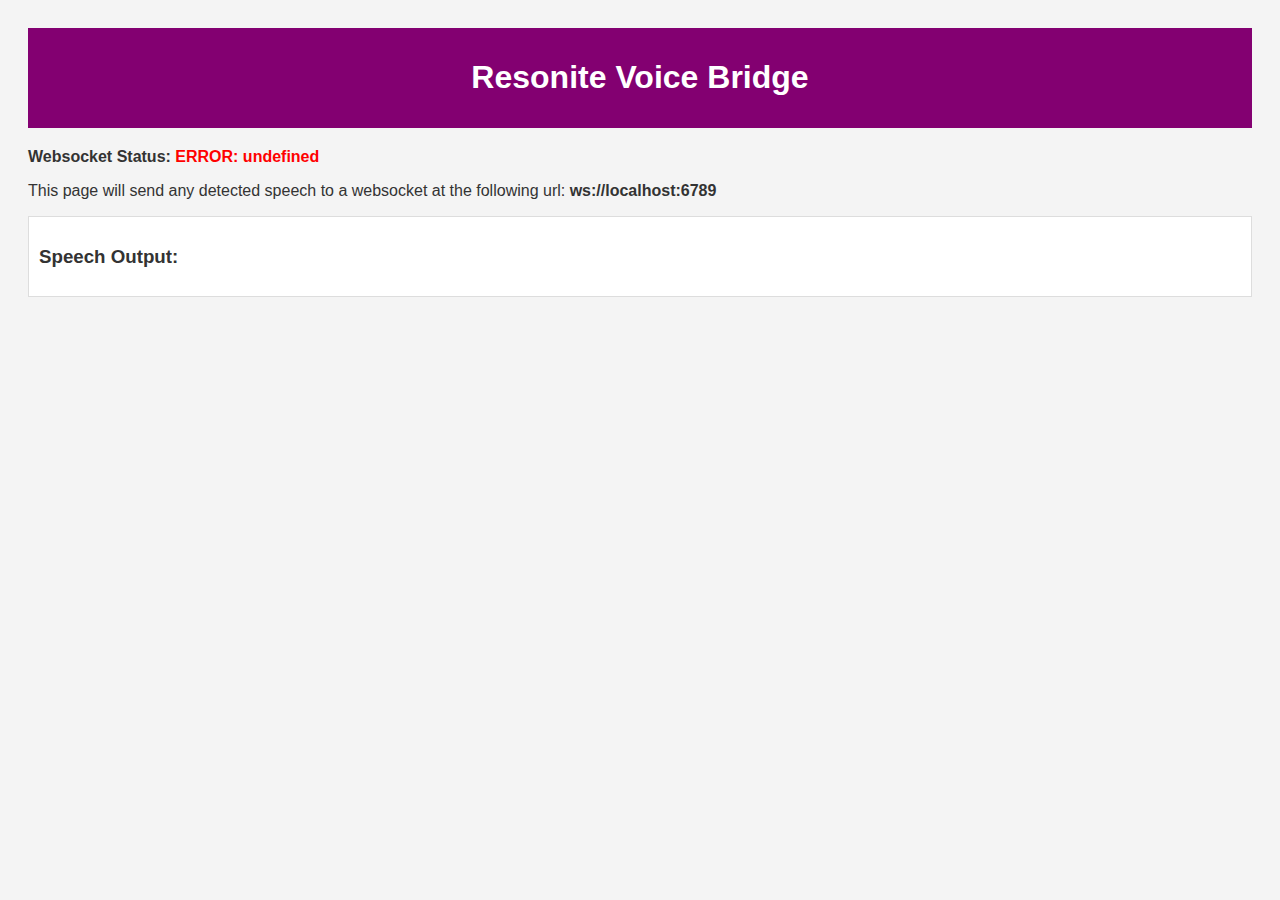
==== templates/index.html @ 4ca00a31 "Initial commit" ====
<!DOCTYPE html>
<html lang="en">
<head>
    <meta charset="UTF-8">
    <meta name="viewport" content="width=device-width, initial-scale=1.0">
    <title>Resonite Voice Bridge</title>
    <style>
        body {
            font-family: Arial, sans-serif;
            background-color: #f4f4f4;
            padding: 20px;
            color: #333;
        }
        header {
            background-color: #830071;
            color: white;
            padding: 10px 0;
            text-align: center;
            margin-bottom: 20px;
        }
        .status {
            font-weight: bold;
        }
        .output {
            background-color: white;
            border: 1px solid #ddd;
            padding: 10px;
            margin-bottom: 20px;
        }
    </style>
</head>
<body>
    <header>
        <h1>Resonite Voice Bridge</h1>
    </header>
    <p class="status">Websocket Status: <span id="websocketStatus">Disconnected</span></p>
    <p>This page will send any detected speech to a websocket at the following url: <strong>ws://localhost:6789</strong></p>
    <div class="output">
        <h3>Speech Output:</h3>
        <p id="sttOutput"></p>
    </div>
    <script type="text/javascript" src="/static/index.js"></script>
</body>
</html>
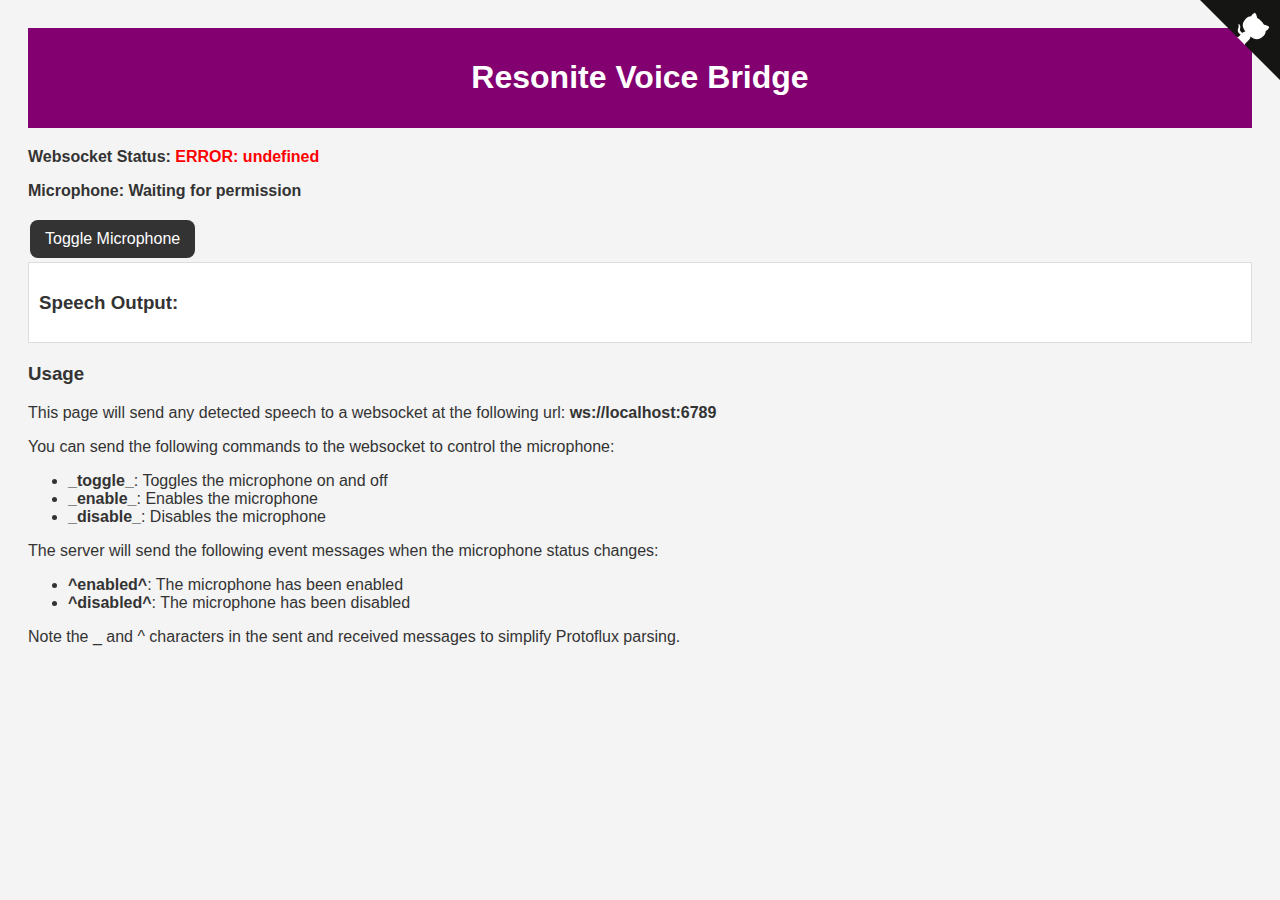
==== commit c2adf68c: "Add github link" ====
--- a/templates/index.html
+++ b/templates/index.html
@@ -1,5 +1,6 @@
 <!DOCTYPE html>
 <html lang="en">
+
 <head>
     <meta charset="UTF-8">
     <meta name="viewport" content="width=device-width, initial-scale=1.0">
@@ -11,6 +12,7 @@
             padding: 20px;
             color: #333;
         }
+
         header {
             background-color: #830071;
             color: white;
@@ -18,27 +20,66 @@
             text-align: center;
             margin-bottom: 20px;
         }
+
         .status {
             font-weight: bold;
         }
+
         .output {
             background-color: white;
             border: 1px solid #ddd;
             padding: 10px;
             margin-bottom: 20px;
         }
+
+        #toggleMicBtn {
+            background-color: #333333;
+            border: none;
+            color: white;
+            padding: 10px 15px;
+            text-align: center;
+            text-decoration: none;
+            display: inline-block;
+            font-size: 16px;
+            margin: 4px 2px;
+            cursor: pointer;
+            border-radius: 8px;
+        }
+
+        #toggleMicBtn:focus {
+            outline: none;
+        }
     </style>
 </head>
+
 <body>
     <header>
         <h1>Resonite Voice Bridge</h1>
     </header>
     <p class="status">Websocket Status: <span id="websocketStatus">Disconnected</span></p>
-    <p>This page will send any detected speech to a websocket at the following url: <strong>ws://localhost:6789</strong></p>
+    <p class="status">Microphone: <span id="micStatus">Waiting for permission</span></p>
+    <p class="status" id="error"></p>
+    <button id="toggleMicBtn">Toggle Microphone</button>
     <div class="output">
         <h3>Speech Output:</h3>
         <p id="sttOutput"></p>
     </div>
+    <h3>Usage</h3>
+    <p>This page will send any detected speech to a websocket at the following url: <strong>ws://localhost:6789</strong></p>
+    <p>You can send the following commands to the websocket to control the microphone:</p>
+    <ul>
+        <li><strong>_toggle_</strong>: Toggles the microphone on and off</li>
+        <li><strong>_enable_</strong>: Enables the microphone</li>
+        <li><strong>_disable_</strong>: Disables the microphone</li>
+    </ul>
+    <p>The server will send the following event messages when the microphone status changes:
+    <ul>
+        <li><strong>^enabled^</strong>: The microphone has been enabled</li>
+        <li><strong>^disabled^</strong>: The microphone has been disabled</li>
+    </ul>
+    <p>Note the _ and ^ characters in the sent and received messages to simplify Protoflux parsing.</p>
     <script type="text/javascript" src="/static/index.js"></script>
+    <a href="https://github.com/theneolanders/resonite-voice-bridge/" class="github-corner" aria-label="View source on GitHub"><svg width="80" height="80" viewBox="0 0 250 250" style="fill:#151513; color:#fff; position: absolute; top: 0; border: 0; right: 0;" aria-hidden="true"><path d="M0,0 L115,115 L130,115 L142,142 L250,250 L250,0 Z"></path><path d="M128.3,109.0 C113.8,99.7 119.0,89.6 119.0,89.6 C122.0,82.7 120.5,78.6 120.5,78.6 C119.2,72.0 123.4,76.3 123.4,76.3 C127.3,80.9 125.5,87.3 125.5,87.3 C122.9,97.6 130.6,101.9 134.4,103.2" fill="currentColor" style="transform-origin: 130px 106px;" class="octo-arm"></path><path d="M115.0,115.0 C114.9,115.1 118.7,116.5 119.8,115.4 L133.7,101.6 C136.9,99.2 139.9,98.4 142.2,98.6 C133.8,88.0 127.5,74.4 143.8,58.0 C148.5,53.4 154.0,51.2 159.7,51.0 C160.3,49.4 163.2,43.6 171.4,40.1 C171.4,40.1 176.1,42.5 178.8,56.2 C183.1,58.6 187.2,61.8 190.9,65.4 C194.5,69.0 197.7,73.2 200.1,77.6 C213.8,80.2 216.3,84.9 216.3,84.9 C212.7,93.1 206.9,96.0 205.4,96.6 C205.1,102.4 203.0,107.8 198.3,112.5 C181.9,128.9 168.3,122.5 157.7,114.1 C157.9,116.9 156.7,120.9 152.7,124.9 L141.0,136.5 C139.8,137.7 141.6,141.9 141.8,141.8 Z" fill="currentColor" class="octo-body"></path></svg></a><style>.github-corner:hover .octo-arm{animation:octocat-wave 560ms ease-in-out}@keyframes octocat-wave{0%,100%{transform:rotate(0)}20%,60%{transform:rotate(-25deg)}40%,80%{transform:rotate(10deg)}}@media (max-width:500px){.github-corner:hover .octo-arm{animation:none}.github-corner .octo-arm{animation:octocat-wave 560ms ease-in-out}}</style>
 </body>
-</html>
+
+</html>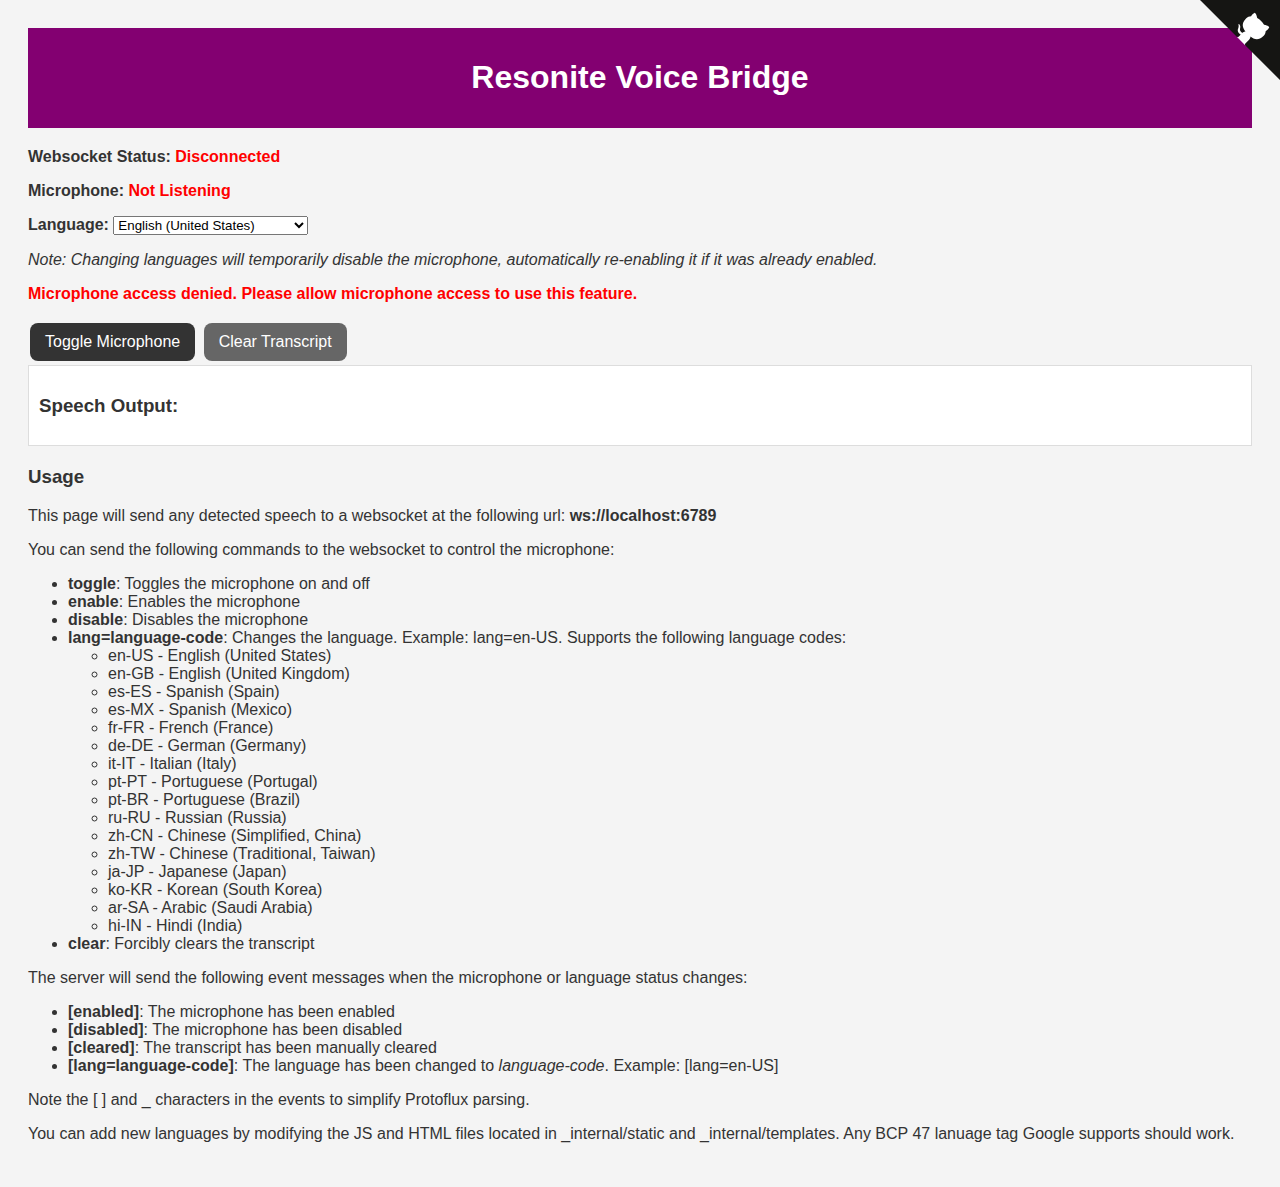
==== commit 2c03d0e5: "Refactoring, add clear button, command, and event" ====
--- a/templates/index.html
+++ b/templates/index.html
@@ -32,8 +32,7 @@
             margin-bottom: 20px;
         }
 
-        #toggleMicBtn {
-            background-color: #333333;
+        .btn {
             border: none;
             color: white;
             padding: 10px 15px;
@@ -46,8 +45,20 @@
             border-radius: 8px;
         }
 
-        #toggleMicBtn:focus {
+        .btn:hover {
+            opacity: 0.8;
+        }
+
+        .btn:focus {
             outline: none;
+        }
+
+        #toggleMicBtn {
+            background-color: #333333;
+        }
+
+        #clearBtn {
+            background-color: #666666;
         }
     </style>
 </head>
@@ -58,28 +69,118 @@
     </header>
     <p class="status">Websocket Status: <span id="websocketStatus">Disconnected</span></p>
     <p class="status">Microphone: <span id="micStatus">Waiting for permission</span></p>
+    <p class="status">Language:
+        <select id="languageSelect">
+            <option value="en-US">English (United States)</option>
+            <option value="en-GB">English (United Kingdom)</option>
+            <option value="es-ES">Spanish (Spain)</option>
+            <option value="es-MX">Spanish (Mexico)</option>
+            <option value="fr-FR">French (France)</option>
+            <option value="de-DE">German (Germany)</option>
+            <option value="it-IT">Italian (Italy)</option>
+            <option value="pt-PT">Portuguese (Portugal)</option>
+            <option value="pt-BR">Portuguese (Brazil)</option>
+            <option value="ru-RU">Russian (Russia)</option>
+            <option value="zh-CN">Chinese (Simplified, China)</option>
+            <option value="zh-TW">Chinese (Traditional, Taiwan)</option>
+            <option value="ja-JP">Japanese (Japan)</option>
+            <option value="ko-KR">Korean (South Korea)</option>
+            <option value="ar-SA">Arabic (Saudi Arabia)</option>
+            <option value="hi-IN">Hindi (India)</option>
+        </select>
+    </p>
+    <p style="font-style: italic;">Note: Changing languages will temporarily disable the microphone, automatically re-enabling it if it was already enabled.</p>
     <p class="status" id="error"></p>
-    <button id="toggleMicBtn">Toggle Microphone</button>
+    <button id="toggleMicBtn" class="btn">Toggle Microphone</button>
+    <button id="clearBtn" class="btn">Clear Transcript</button>
     <div class="output">
         <h3>Speech Output:</h3>
         <p id="sttOutput"></p>
     </div>
     <h3>Usage</h3>
-    <p>This page will send any detected speech to a websocket at the following url: <strong>ws://localhost:6789</strong></p>
+    <p>This page will send any detected speech to a websocket at the following url: <strong>ws://localhost:6789</strong>
+    </p>
     <p>You can send the following commands to the websocket to control the microphone:</p>
     <ul>
-        <li><strong>_toggle_</strong>: Toggles the microphone on and off</li>
-        <li><strong>_enable_</strong>: Enables the microphone</li>
-        <li><strong>_disable_</strong>: Disables the microphone</li>
+        <li><strong>toggle</strong>: Toggles the microphone on and off</li>
+        <li><strong>enable</strong>: Enables the microphone</li>
+        <li><strong>disable</strong>: Disables the microphone</li>
+        <li><strong>lang=language-code</strong>: Changes the language. Example: lang=en-US. Supports the following language
+        codes:</li>
+        <ul>
+            <li>en-US - English (United States)</li>
+            <li>en-GB - English (United Kingdom)</li>
+            <li>es-ES - Spanish (Spain)</li>
+            <li>es-MX - Spanish (Mexico)</li>
+            <li>fr-FR - French (France)</li>
+            <li>de-DE - German (Germany)</li>
+            <li>it-IT - Italian (Italy)</li>
+            <li>pt-PT - Portuguese (Portugal)</li>
+            <li>pt-BR - Portuguese (Brazil)</li>
+            <li>ru-RU - Russian (Russia)</li>
+            <li>zh-CN - Chinese (Simplified, China)</li>
+            <li>zh-TW - Chinese (Traditional, Taiwan)</li>
+            <li>ja-JP - Japanese (Japan)</li>
+            <li>ko-KR - Korean (South Korea)</li>
+            <li>ar-SA - Arabic (Saudi Arabia)</li>
+            <li>hi-IN - Hindi (India)</li>
+        </ul>
+        <li><strong>clear</strong>: Forcibly clears the transcript</li>
     </ul>
-    <p>The server will send the following event messages when the microphone status changes:
+    <p>The server will send the following event messages when the microphone or language status changes:
     <ul>
-        <li><strong>^enabled^</strong>: The microphone has been enabled</li>
-        <li><strong>^disabled^</strong>: The microphone has been disabled</li>
+        <li><strong>[enabled]</strong>: The microphone has been enabled</li>
+        <li><strong>[disabled]</strong>: The microphone has been disabled</li>
+        <li><strong>[cleared]</strong>: The transcript has been manually cleared</li>
+        <li><strong>[lang=language-code]</strong>: The language has been changed to <em>language-code</em>. Example: [lang=en-US]</li>
     </ul>
-    <p>Note the _ and ^ characters in the sent and received messages to simplify Protoflux parsing.</p>
+    <p>Note the [ ] and _ characters in the events to simplify Protoflux parsing.</p>
+    <p>You can add new languages by modifying the JS and HTML files located in _internal/static and _internal/templates. Any BCP 47 lanuage tag Google supports should work.</p>
     <script type="text/javascript" src="/static/index.js"></script>
-    <a href="https://github.com/theneolanders/resonite-voice-bridge/" class="github-corner" aria-label="View source on GitHub"><svg width="80" height="80" viewBox="0 0 250 250" style="fill:#151513; color:#fff; position: absolute; top: 0; border: 0; right: 0;" aria-hidden="true"><path d="M0,0 L115,115 L130,115 L142,142 L250,250 L250,0 Z"></path><path d="M128.3,109.0 C113.8,99.7 119.0,89.6 119.0,89.6 C122.0,82.7 120.5,78.6 120.5,78.6 C119.2,72.0 123.4,76.3 123.4,76.3 C127.3,80.9 125.5,87.3 125.5,87.3 C122.9,97.6 130.6,101.9 134.4,103.2" fill="currentColor" style="transform-origin: 130px 106px;" class="octo-arm"></path><path d="M115.0,115.0 C114.9,115.1 118.7,116.5 119.8,115.4 L133.7,101.6 C136.9,99.2 139.9,98.4 142.2,98.6 C133.8,88.0 127.5,74.4 143.8,58.0 C148.5,53.4 154.0,51.2 159.7,51.0 C160.3,49.4 163.2,43.6 171.4,40.1 C171.4,40.1 176.1,42.5 178.8,56.2 C183.1,58.6 187.2,61.8 190.9,65.4 C194.5,69.0 197.7,73.2 200.1,77.6 C213.8,80.2 216.3,84.9 216.3,84.9 C212.7,93.1 206.9,96.0 205.4,96.6 C205.1,102.4 203.0,107.8 198.3,112.5 C181.9,128.9 168.3,122.5 157.7,114.1 C157.9,116.9 156.7,120.9 152.7,124.9 L141.0,136.5 C139.8,137.7 141.6,141.9 141.8,141.8 Z" fill="currentColor" class="octo-body"></path></svg></a><style>.github-corner:hover .octo-arm{animation:octocat-wave 560ms ease-in-out}@keyframes octocat-wave{0%,100%{transform:rotate(0)}20%,60%{transform:rotate(-25deg)}40%,80%{transform:rotate(10deg)}}@media (max-width:500px){.github-corner:hover .octo-arm{animation:none}.github-corner .octo-arm{animation:octocat-wave 560ms ease-in-out}}</style>
+    <a href="https://github.com/theneolanders/resonite-voice-bridge/" class="github-corner"
+        aria-label="View source on GitHub"><svg width="80" height="80" viewBox="0 0 250 250"
+            style="fill:#151513; color:#fff; position: absolute; top: 0; border: 0; right: 0;" aria-hidden="true">
+            <path d="M0,0 L115,115 L130,115 L142,142 L250,250 L250,0 Z"></path>
+            <path
+                d="M128.3,109.0 C113.8,99.7 119.0,89.6 119.0,89.6 C122.0,82.7 120.5,78.6 120.5,78.6 C119.2,72.0 123.4,76.3 123.4,76.3 C127.3,80.9 125.5,87.3 125.5,87.3 C122.9,97.6 130.6,101.9 134.4,103.2"
+                fill="currentColor" style="transform-origin: 130px 106px;" class="octo-arm"></path>
+            <path
+                d="M115.0,115.0 C114.9,115.1 118.7,116.5 119.8,115.4 L133.7,101.6 C136.9,99.2 139.9,98.4 142.2,98.6 C133.8,88.0 127.5,74.4 143.8,58.0 C148.5,53.4 154.0,51.2 159.7,51.0 C160.3,49.4 163.2,43.6 171.4,40.1 C171.4,40.1 176.1,42.5 178.8,56.2 C183.1,58.6 187.2,61.8 190.9,65.4 C194.5,69.0 197.7,73.2 200.1,77.6 C213.8,80.2 216.3,84.9 216.3,84.9 C212.7,93.1 206.9,96.0 205.4,96.6 C205.1,102.4 203.0,107.8 198.3,112.5 C181.9,128.9 168.3,122.5 157.7,114.1 C157.9,116.9 156.7,120.9 152.7,124.9 L141.0,136.5 C139.8,137.7 141.6,141.9 141.8,141.8 Z"
+                fill="currentColor" class="octo-body"></path>
+        </svg></a>
+    <style>
+        .github-corner:hover .octo-arm {
+            animation: octocat-wave 560ms ease-in-out
+        }
+
+        @keyframes octocat-wave {
+
+            0%,
+            100% {
+                transform: rotate(0)
+            }
+
+            20%,
+            60% {
+                transform: rotate(-25deg)
+            }
+
+            40%,
+            80% {
+                transform: rotate(10deg)
+            }
+        }
+
+        @media (max-width:500px) {
+            .github-corner:hover .octo-arm {
+                animation: none
+            }
+
+            .github-corner .octo-arm {
+                animation: octocat-wave 560ms ease-in-out
+            }
+        }
+    </style>
 </body>
 
 </html>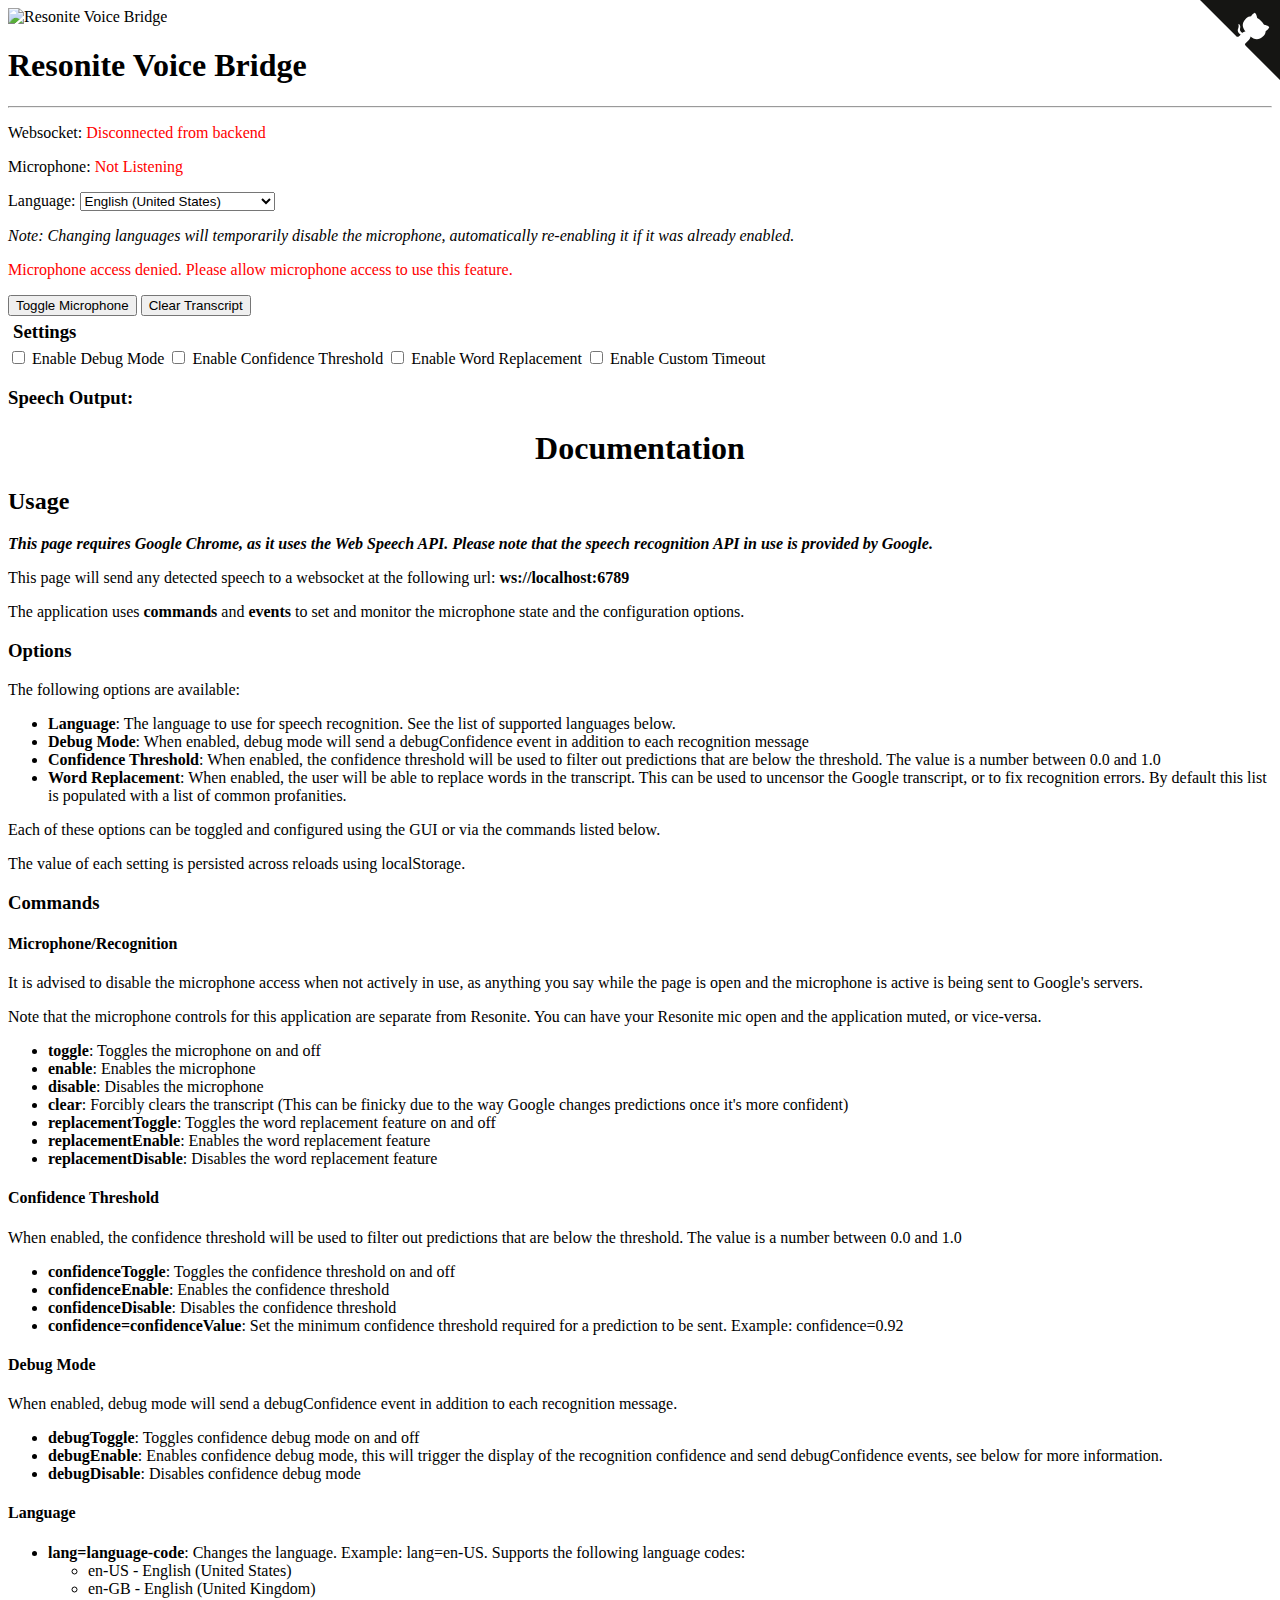
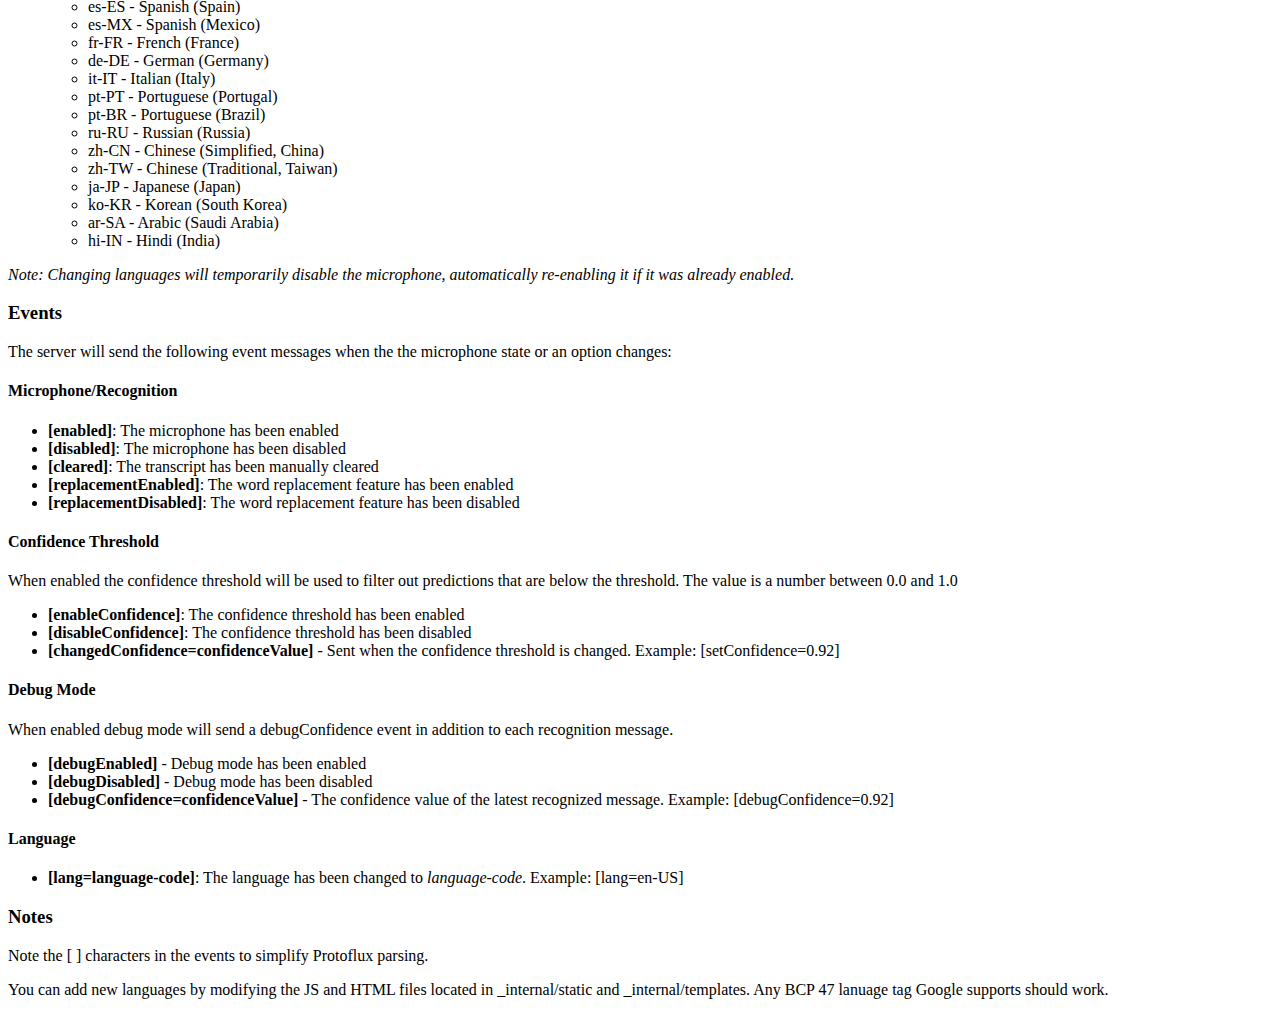
==== commit c109cef8: "Trying to work through custom timeout" ====
--- a/templates/index.html
+++ b/templates/index.html
@@ -5,69 +5,17 @@
     <meta charset="UTF-8">
     <meta name="viewport" content="width=device-width, initial-scale=1.0">
     <title>Resonite Voice Bridge</title>
-    <style>
-        body {
-            font-family: Arial, sans-serif;
-            background-color: #f4f4f4;
-            padding: 20px;
-            color: #333;
-        }
-
-        header {
-            background-color: #830071;
-            color: white;
-            padding: 10px 0;
-            text-align: center;
-            margin-bottom: 20px;
-        }
-
-        .status {
-            font-weight: bold;
-        }
-
-        .output {
-            background-color: white;
-            border: 1px solid #ddd;
-            padding: 10px;
-            margin-bottom: 20px;
-        }
-
-        .btn {
-            border: none;
-            color: white;
-            padding: 10px 15px;
-            text-align: center;
-            text-decoration: none;
-            display: inline-block;
-            font-size: 16px;
-            margin: 4px 2px;
-            cursor: pointer;
-            border-radius: 8px;
-        }
-
-        .btn:hover {
-            opacity: 0.8;
-        }
-
-        .btn:focus {
-            outline: none;
-        }
-
-        #toggleMicBtn {
-            background-color: #333333;
-        }
-
-        #clearBtn {
-            background-color: #666666;
-        }
-    </style>
+    <link rel="stylesheet" href="static/style.css">
+    <link rel="shortcut icon" href="static/favicon.ico" />
 </head>
 
 <body>
     <header>
+        <img src="static/logo.png" alt="Resonite Voice Bridge">
         <h1>Resonite Voice Bridge</h1>
+        <hr />
     </header>
-    <p class="status">Websocket Status: <span id="websocketStatus">Disconnected</span></p>
+    <p class="status">Websocket: <span id="websocketStatus">Disconnected</span></p>
     <p class="status">Microphone: <span id="micStatus">Waiting for permission</span></p>
     <p class="status">Language:
         <select id="languageSelect">
@@ -89,24 +37,134 @@
             <option value="hi-IN">Hindi (India)</option>
         </select>
     </p>
-    <p style="font-style: italic;">Note: Changing languages will temporarily disable the microphone, automatically re-enabling it if it was already enabled.</p>
+    <p style="font-style: italic;">Note: Changing languages will temporarily disable the microphone, automatically
+        re-enabling it if it was already enabled.</p>
     <p class="status" id="error"></p>
     <button id="toggleMicBtn" class="btn">Toggle Microphone</button>
     <button id="clearBtn" class="btn">Clear Transcript</button>
-    <div class="output">
-        <h3>Speech Output:</h3>
+    <div id="settingsWrapper" class="background">
+        <h3 style="text-decoration: none; margin: 5px;">Settings</h3>
+        <label for="debugModeCheckbox" class="checkbox-label">
+            <input type="checkbox" id="debugModeCheckbox" class="checkbox-input">
+            Enable Debug Mode
+        </label>
+
+        <label for="confidenceThresholdCheckbox" class="checkbox-label">
+            <input type="checkbox" id="confidenceThresholdCheckbox" class="checkbox-input">
+            Enable Confidence Threshold
+        </label>
+
+        <label for="wordReplacementCheckbox" class="checkbox-label">
+            <input type="checkbox" id="wordReplacementCheckbox" class="checkbox-input">
+            Enable Word Replacement
+        </label>
+
+        <label for="speechTimeoutCheckbox" class="checkbox-label">
+            <input type="checkbox" id="speechTimeoutCheckbox" class="checkbox-input">
+            Enable Custom Timeout
+        </label>
+    </div>
+
+    <div class="background">
+        <h3 style="text-decoration: none;">Speech Output:</h3>
         <p id="sttOutput"></p>
     </div>
-    <h3>Usage</h3>
+
+    <div id="speechTimeoutInputWrapper" style="display: none;" class="background">
+        <h3 style="text-decoration: none;">Speech Timeout</h3>
+        <label for="speechTimeoutInput">
+            Timeout (milliseconds):
+            <input type="number" id="speechTimeoutInput" min="0" placeholder="0">
+        </label>
+    </div>
+
+    <div id="confidenceThresholdWrapper" class="background" style="display: none;">
+        <h3 style="text-decoration: none;">Confidence Threshold</h3>
+        <div id="confidenceThresholdInputWrapper">
+            <label for="confidenceThresholdInput" id="confidenceThresholdInputLabel">
+                Confidence Threshold Value (0.0-1.0):
+                <input type="number" id="confidenceThresholdInput" style="margin-left: 5px;" min="0" max="1" step="0.01"
+                    placeholder="0.00" value="0.0">
+            </label>
+        </div>
+        <p id="confidenceValue" class="background" style="display: none;">Confidence: <span id="confidenceScore"></span>
+        </p>
+    </div>
+    <div id="wordReplacementContainer" class="background">
+        <h3 style="text-decoration: none;">Word Replacement</h3>
+        <div id="wordPairList"></div>
+        <div id="addWordPairForm">
+            <input type="text" id="originalWord" placeholder="Original Word">
+            <input type="text" id="replacementWord" placeholder="Replacement Word">
+            <button id="addWordPairBtn" class="btn">Add Word Pair</button>
+        </div>
+    </div>
+    <h1 style="text-align: center;">Documentation</h1>
+    <h2>Usage</h2>
+    <p><strong><i>This page requires Google Chrome, as it uses the Web Speech API. Please note that the speech
+                recognition API
+                in use is provided by Google.</i></strong></p>
     <p>This page will send any detected speech to a websocket at the following url: <strong>ws://localhost:6789</strong>
     </p>
-    <p>You can send the following commands to the websocket to control the microphone:</p>
+    <p>The application uses <strong>commands</strong> and <strong>events</strong> to set and monitor the microphone
+        state and the configuration options.</p>
+
+    <h3>Options</h3>
+    <p>The following options are available:</p>
+    <ul>
+        <li><strong>Language</strong>: The language to use for speech recognition. See the list of supported languages
+            below.</li>
+        <li><strong>Debug Mode</strong>: When enabled, debug mode will send a debugConfidence event in addition to each
+            recognition message</li>
+        <li><strong>Confidence Threshold</strong>: When enabled, the confidence threshold will be used to filter out
+            predictions that are below the threshold. The value is a number between 0.0 and 1.0</li>
+        <li><strong>Word Replacement</strong>: When enabled, the user will be able to replace words in the transcript.
+            This can be used to uncensor the Google transcript, or to fix recognition errors. By default this list is
+            populated with a list of common profanities.</li>
+    </ul>
+    <p>Each of these options can be toggled and configured using the GUI or via the commands listed below.</p>
+    <p>The value of each setting is persisted across reloads using localStorage.</p>
+
+    <h3>Commands</h3>
+    <h4>Microphone/Recognition</h4>
+    <p>It is advised to disable the microphone access when not actively in use, as anything you say while the page is
+        open and the microphone is active is being sent to Google's servers.</p>
+    <p>Note that the microphone controls for this application are separate from Resonite. You can have your Resonite mic
+        open and the application muted, or vice-versa.</p>
     <ul>
         <li><strong>toggle</strong>: Toggles the microphone on and off</li>
         <li><strong>enable</strong>: Enables the microphone</li>
         <li><strong>disable</strong>: Disables the microphone</li>
-        <li><strong>lang=language-code</strong>: Changes the language. Example: lang=en-US. Supports the following language
-        codes:</li>
+        <li><strong>clear</strong>: Forcibly clears the transcript (This can be finicky due to the way Google changes
+            predictions once it's more confident)</li>
+        <li><strong>replacementToggle</strong>: Toggles the word replacement feature on and off</li>
+        <li><strong>replacementEnable</strong>: Enables the word replacement feature</li>
+        <li><strong>replacementDisable</strong>: Disables the word replacement feature</li>
+    </ul>
+    <h4>Confidence Threshold</h4>
+    <p>When enabled, the confidence threshold will be used to filter out predictions that are below the threshold. The
+        value is a number between 0.0 and 1.0</p>
+    <ul>
+        <li><strong>confidenceToggle</strong>: Toggles the confidence threshold on and off</li>
+        <li><strong>confidenceEnable</strong>: Enables the confidence threshold</li>
+        <li><strong>confidenceDisable</strong>: Disables the confidence threshold</li>
+        <li><strong>confidence=confidenceValue</strong>: Set the minimum confidence threshold required for a prediction
+            to be sent. Example: confidence=0.92</li>
+    </ul>
+    <h4>Debug Mode</h4>
+    <p>When enabled, debug mode will send a debugConfidence event in addition to each recognition message.</p>
+    <ul>
+        <li><strong>debugToggle</strong>: Toggles confidence debug mode on and off</li>
+        <li><strong>debugEnable</strong>: Enables confidence debug mode, this will trigger the display of the
+            recognition
+            confidence and send debugConfidence events, see below for more information.</li>
+        <li><strong>debugDisable</strong>: Disables confidence debug mode</li>
+    </ul>
+    <h4>Language</h4>
+    <ul>
+        <li><strong>lang=language-code</strong>: Changes the language. Example: lang=en-US. Supports the following
+            language
+            codes:</li>
         <ul>
             <li>en-US - English (United States)</li>
             <li>en-GB - English (United Kingdom)</li>
@@ -125,17 +183,48 @@
             <li>ar-SA - Arabic (Saudi Arabia)</li>
             <li>hi-IN - Hindi (India)</li>
         </ul>
-        <li><strong>clear</strong>: Forcibly clears the transcript</li>
-    </ul>
-    <p>The server will send the following event messages when the microphone or language status changes:
+    </ul>
+    <p><i>Note: Changing languages will temporarily disable the microphone, automatically re-enabling it if it was
+            already enabled.</i></p>
+    <h3>Events</h3>
+    <p>The server will send the following event messages when the the microphone state or an option changes:
+    <h4>Microphone/Recognition</h4>
     <ul>
         <li><strong>[enabled]</strong>: The microphone has been enabled</li>
         <li><strong>[disabled]</strong>: The microphone has been disabled</li>
         <li><strong>[cleared]</strong>: The transcript has been manually cleared</li>
-        <li><strong>[lang=language-code]</strong>: The language has been changed to <em>language-code</em>. Example: [lang=en-US]</li>
-    </ul>
-    <p>Note the [ ] and _ characters in the events to simplify Protoflux parsing.</p>
-    <p>You can add new languages by modifying the JS and HTML files located in _internal/static and _internal/templates. Any BCP 47 lanuage tag Google supports should work.</p>
+        <li><strong>[replacementEnabled]</strong>: The word replacement feature has been enabled</li>
+        <li><strong>[replacementDisabled]</strong>: The word replacement feature has been disabled</li>
+    </ul>
+    <h4>Confidence Threshold</h4>
+    <p>When enabled the confidence threshold will be used to filter out predictions that are below the threshold. The
+        value is a number between 0.0 and 1.0</p>
+    <ul>
+        <li><strong>[enableConfidence]</strong>: The confidence threshold has been enabled</li>
+        <li><strong>[disableConfidence]</strong>: The confidence threshold has been disabled</li>
+        <li><strong>[changedConfidence=confidenceValue]</strong> - Sent when the confidence threshold is changed.
+            Example:
+            [setConfidence=0.92]</li>
+    </ul>
+    <h4>Debug Mode</h4>
+    <p>When enabled debug mode will send a debugConfidence event in addition to each recognition message.</p>
+    <ul>
+        <li><strong>[debugEnabled]</strong> - Debug mode has been enabled</li>
+        <li><strong>[debugDisabled]</strong> - Debug mode has been disabled</li>
+        <li><strong>[debugConfidence=confidenceValue]</strong> - The confidence value of the latest recognized message.
+            Example:
+            [debugConfidence=0.92]</li>
+    </ul>
+    <h4>Language</h4>
+    <ul>
+        <li><strong>[lang=language-code]</strong>: The language has been changed to <em>language-code</em>. Example:
+            [lang=en-US]</li>
+
+    </ul>
+    <h3>Notes</h3>
+    <p>Note the [ ] characters in the events to simplify Protoflux parsing.</p>
+    <p>You can add new languages by modifying the JS and HTML files located in _internal/static and _internal/templates.
+        Any BCP 47 lanuage tag Google supports should work.</p>
     <script type="text/javascript" src="/static/index.js"></script>
     <a href="https://github.com/theneolanders/resonite-voice-bridge/" class="github-corner"
         aria-label="View source on GitHub"><svg width="80" height="80" viewBox="0 0 250 250"
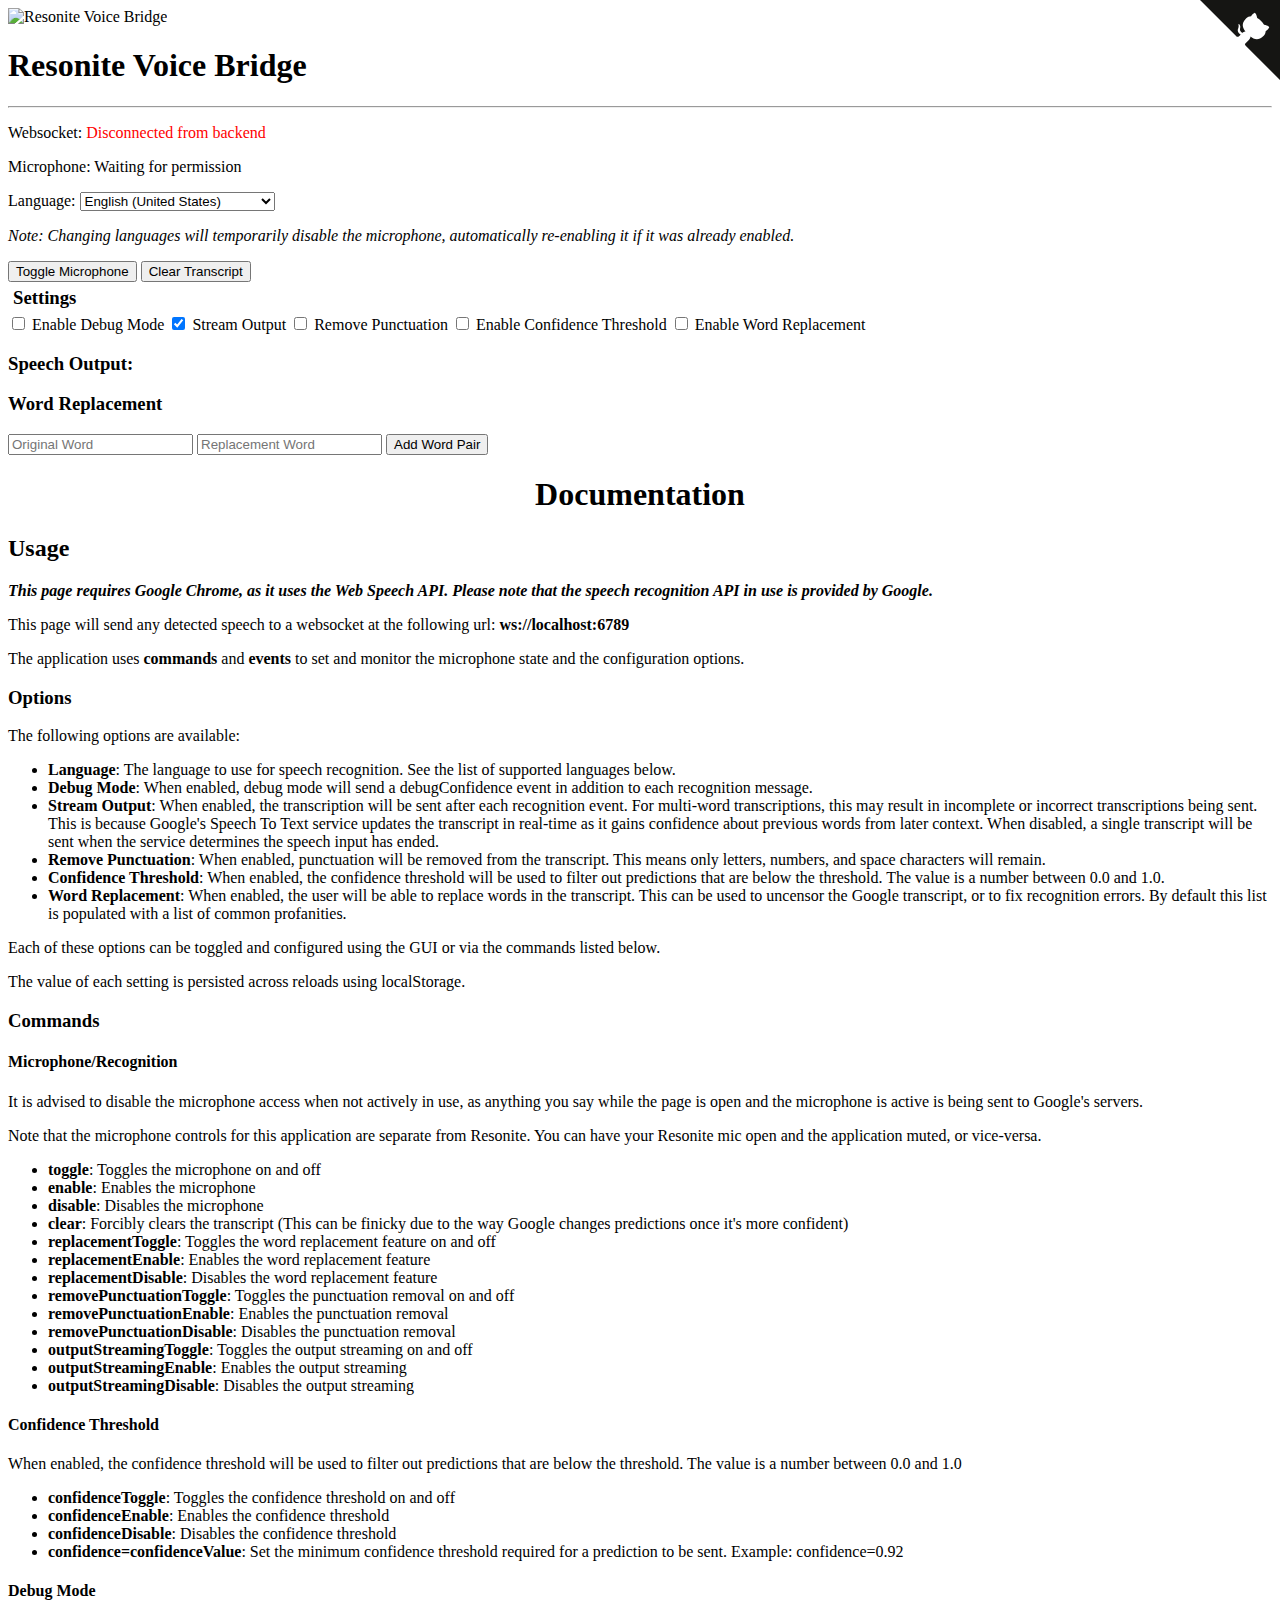
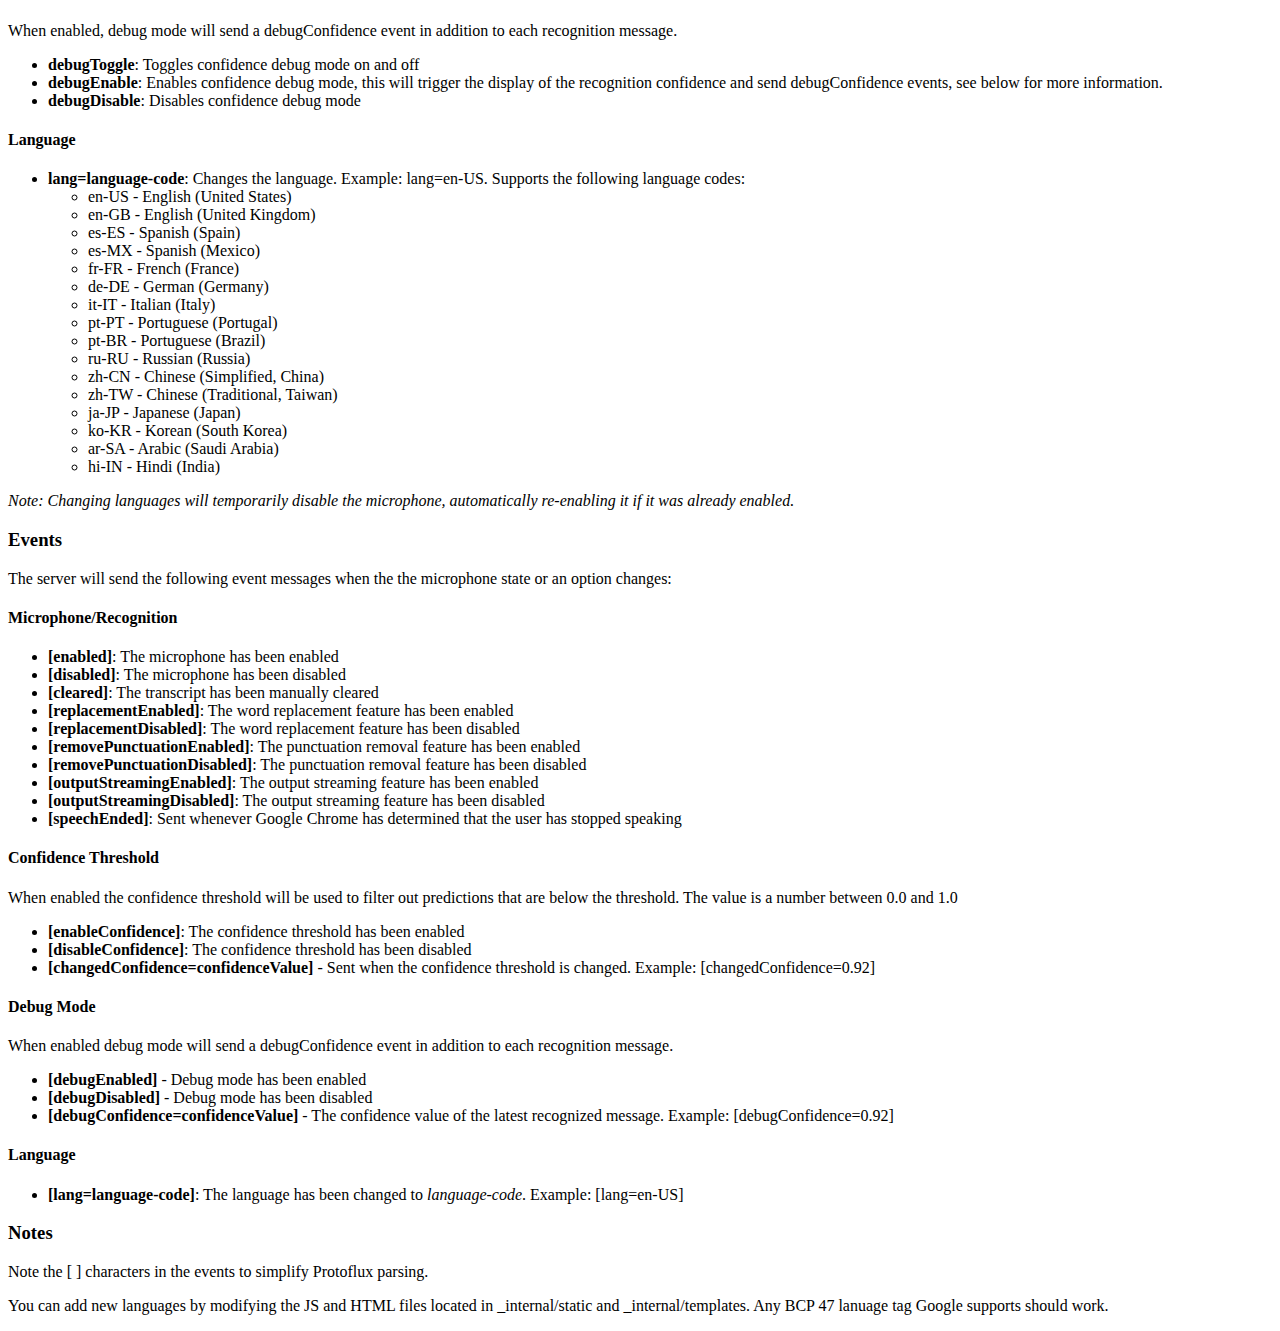
==== commit 6c4f5654: "Fix confidence event documentation" ====
--- a/templates/index.html
+++ b/templates/index.html
@@ -44,38 +44,35 @@
     <button id="clearBtn" class="btn">Clear Transcript</button>
     <div id="settingsWrapper" class="background">
         <h3 style="text-decoration: none; margin: 5px;">Settings</h3>
-        <label for="debugModeCheckbox" class="checkbox-label">
-            <input type="checkbox" id="debugModeCheckbox" class="checkbox-input">
-            Enable Debug Mode
-        </label>
-
-        <label for="confidenceThresholdCheckbox" class="checkbox-label">
-            <input type="checkbox" id="confidenceThresholdCheckbox" class="checkbox-input">
-            Enable Confidence Threshold
-        </label>
-
-        <label for="wordReplacementCheckbox" class="checkbox-label">
-            <input type="checkbox" id="wordReplacementCheckbox" class="checkbox-input">
-            Enable Word Replacement
-        </label>
-
-        <label for="speechTimeoutCheckbox" class="checkbox-label">
-            <input type="checkbox" id="speechTimeoutCheckbox" class="checkbox-input">
-            Enable Custom Timeout
-        </label>
+    <label for="debugModeCheckbox" class="checkbox-label">
+        <input type="checkbox" id="debugModeCheckbox" class="checkbox-input">
+        Enable Debug Mode
+    </label>
+
+    <label for="outputStreamingCheckbox" class="checkbox-label">
+        <input type="checkbox" id="outputStreamingCheckbox" class="checkbox-input" checked>
+        Stream Output
+    </label>
+
+    <label for="removePunctuationCheckbox" class="checkbox-label">
+        <input type="checkbox" id="removePunctuationCheckbox" class="checkbox-input">
+        Remove Punctuation
+    </label>
+
+    <label for="confidenceThresholdCheckbox" class="checkbox-label">
+        <input type="checkbox" id="confidenceThresholdCheckbox" class="checkbox-input">
+        Enable Confidence Threshold
+    </label>
+
+    <label for="wordReplacementCheckbox" class="checkbox-label">
+        <input type="checkbox" id="wordReplacementCheckbox" class="checkbox-input">
+        Enable Word Replacement
+    </label>
     </div>
 
     <div class="background">
         <h3 style="text-decoration: none;">Speech Output:</h3>
         <p id="sttOutput"></p>
-    </div>
-
-    <div id="speechTimeoutInputWrapper" style="display: none;" class="background">
-        <h3 style="text-decoration: none;">Speech Timeout</h3>
-        <label for="speechTimeoutInput">
-            Timeout (milliseconds):
-            <input type="number" id="speechTimeoutInput" min="0" placeholder="0">
-        </label>
     </div>
 
     <div id="confidenceThresholdWrapper" class="background" style="display: none;">
@@ -115,9 +112,11 @@
         <li><strong>Language</strong>: The language to use for speech recognition. See the list of supported languages
             below.</li>
         <li><strong>Debug Mode</strong>: When enabled, debug mode will send a debugConfidence event in addition to each
-            recognition message</li>
+            recognition message.</li>
+        <li><strong>Stream Output</strong>: When enabled, the transcription will be sent after each recognition event. For multi-word transcriptions, this may result in incomplete or incorrect transcriptions being sent. This is because Google's Speech To Text service updates the transcript in real-time as it gains confidence about previous words from later context. When disabled, a single transcript will be sent when the service determines the speech input has ended.</li>
+        <li><strong>Remove Punctuation</strong>: When enabled, punctuation will be removed from the transcript. This means only letters, numbers, and space characters will remain.</li>
         <li><strong>Confidence Threshold</strong>: When enabled, the confidence threshold will be used to filter out
-            predictions that are below the threshold. The value is a number between 0.0 and 1.0</li>
+            predictions that are below the threshold. The value is a number between 0.0 and 1.0.</li>
         <li><strong>Word Replacement</strong>: When enabled, the user will be able to replace words in the transcript.
             This can be used to uncensor the Google transcript, or to fix recognition errors. By default this list is
             populated with a list of common profanities.</li>
@@ -140,6 +139,12 @@
         <li><strong>replacementToggle</strong>: Toggles the word replacement feature on and off</li>
         <li><strong>replacementEnable</strong>: Enables the word replacement feature</li>
         <li><strong>replacementDisable</strong>: Disables the word replacement feature</li>
+        <li><strong>removePunctuationToggle</strong>: Toggles the punctuation removal on and off</li>
+        <li><strong>removePunctuationEnable</strong>: Enables the punctuation removal</li>
+        <li><strong>removePunctuationDisable</strong>: Disables the punctuation removal</li>
+        <li><strong>outputStreamingToggle</strong>: Toggles the output streaming on and off</li>
+        <li><strong>outputStreamingEnable</strong>: Enables the output streaming</li>
+        <li><strong>outputStreamingDisable</strong>: Disables the output streaming</li>
     </ul>
     <h4>Confidence Threshold</h4>
     <p>When enabled, the confidence threshold will be used to filter out predictions that are below the threshold. The
@@ -195,6 +200,11 @@
         <li><strong>[cleared]</strong>: The transcript has been manually cleared</li>
         <li><strong>[replacementEnabled]</strong>: The word replacement feature has been enabled</li>
         <li><strong>[replacementDisabled]</strong>: The word replacement feature has been disabled</li>
+        <li><strong>[removePunctuationEnabled]</strong>: The punctuation removal feature has been enabled</li>
+        <li><strong>[removePunctuationDisabled]</strong>: The punctuation removal feature has been disabled</li>
+        <li><strong>[outputStreamingEnabled]</strong>: The output streaming feature has been enabled</li>
+        <li><strong>[outputStreamingDisabled]</strong>: The output streaming feature has been disabled</li>
+        <li><strong>[speechEnded]</strong>: Sent whenever Google Chrome has determined that the user has stopped speaking</li>
     </ul>
     <h4>Confidence Threshold</h4>
     <p>When enabled the confidence threshold will be used to filter out predictions that are below the threshold. The
@@ -204,7 +214,7 @@
         <li><strong>[disableConfidence]</strong>: The confidence threshold has been disabled</li>
         <li><strong>[changedConfidence=confidenceValue]</strong> - Sent when the confidence threshold is changed.
             Example:
-            [setConfidence=0.92]</li>
+            [changedConfidence=0.92]</li>
     </ul>
     <h4>Debug Mode</h4>
     <p>When enabled debug mode will send a debugConfidence event in addition to each recognition message.</p>
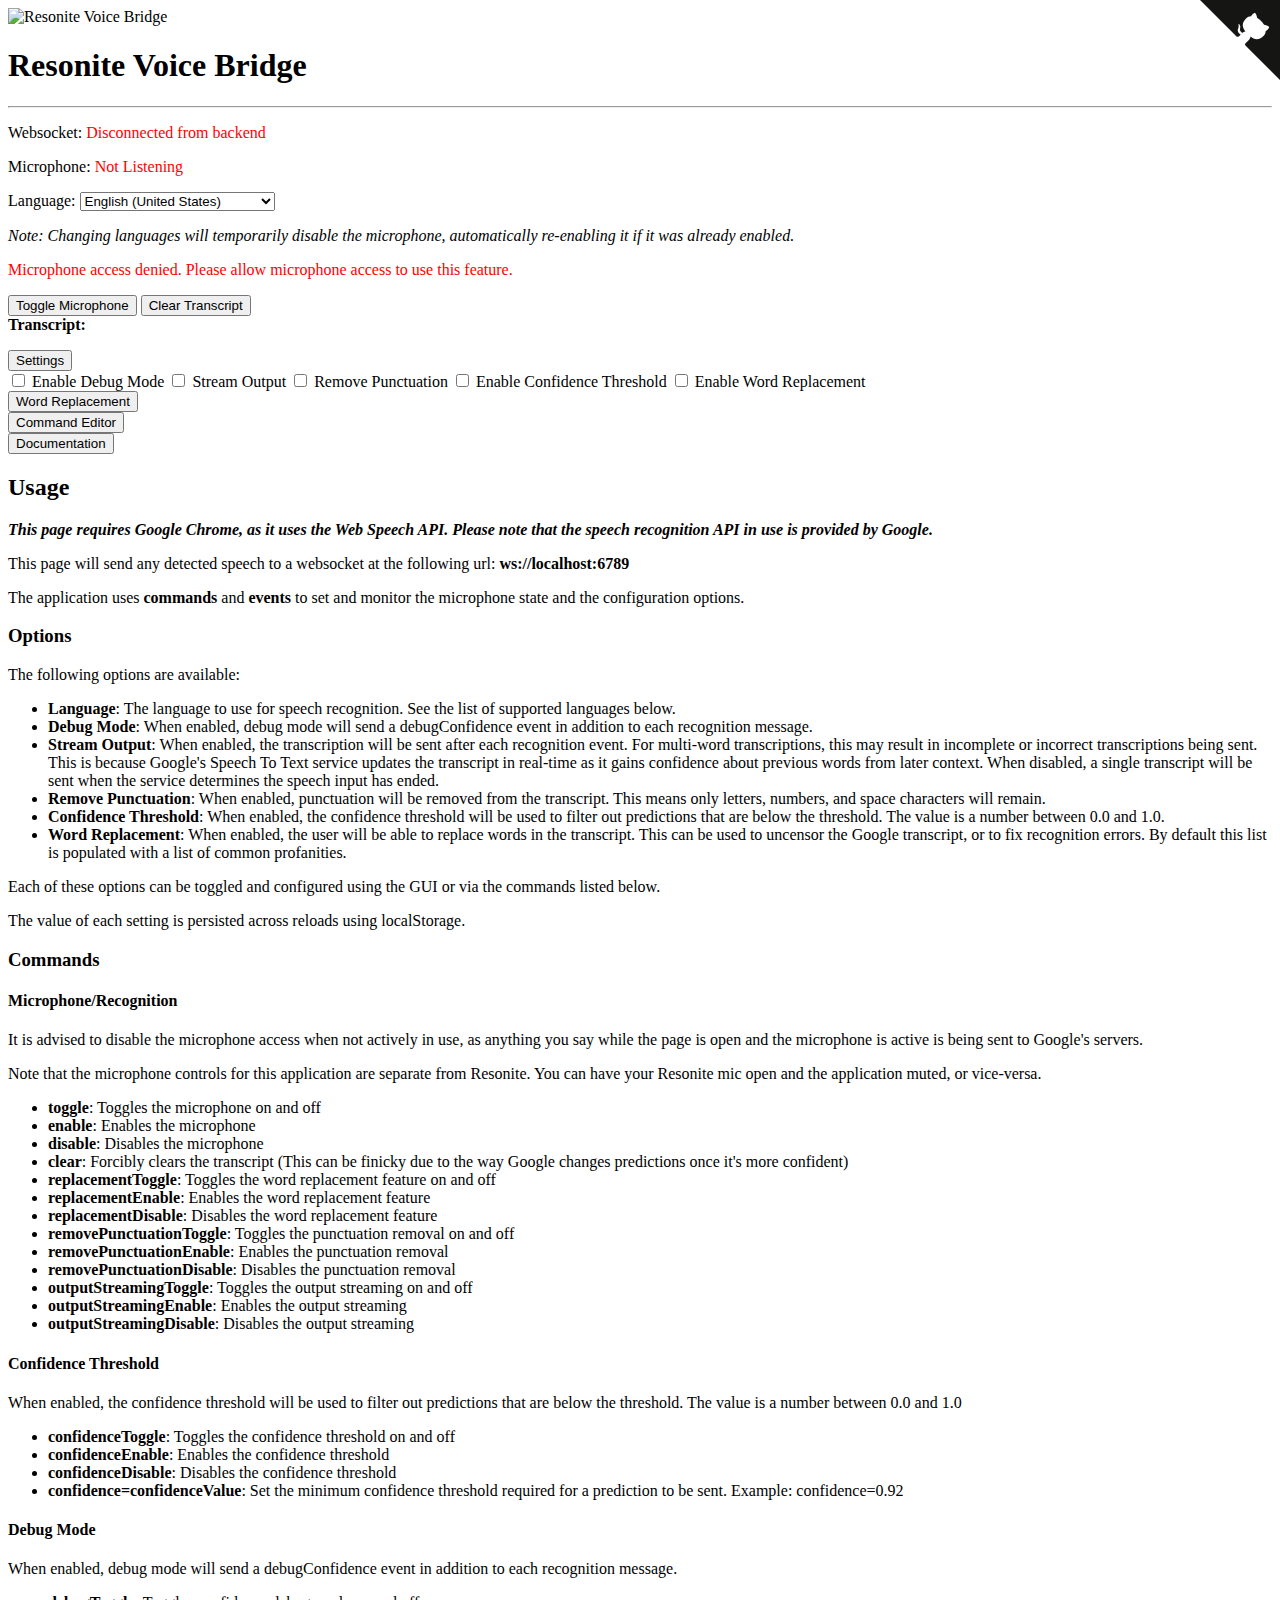
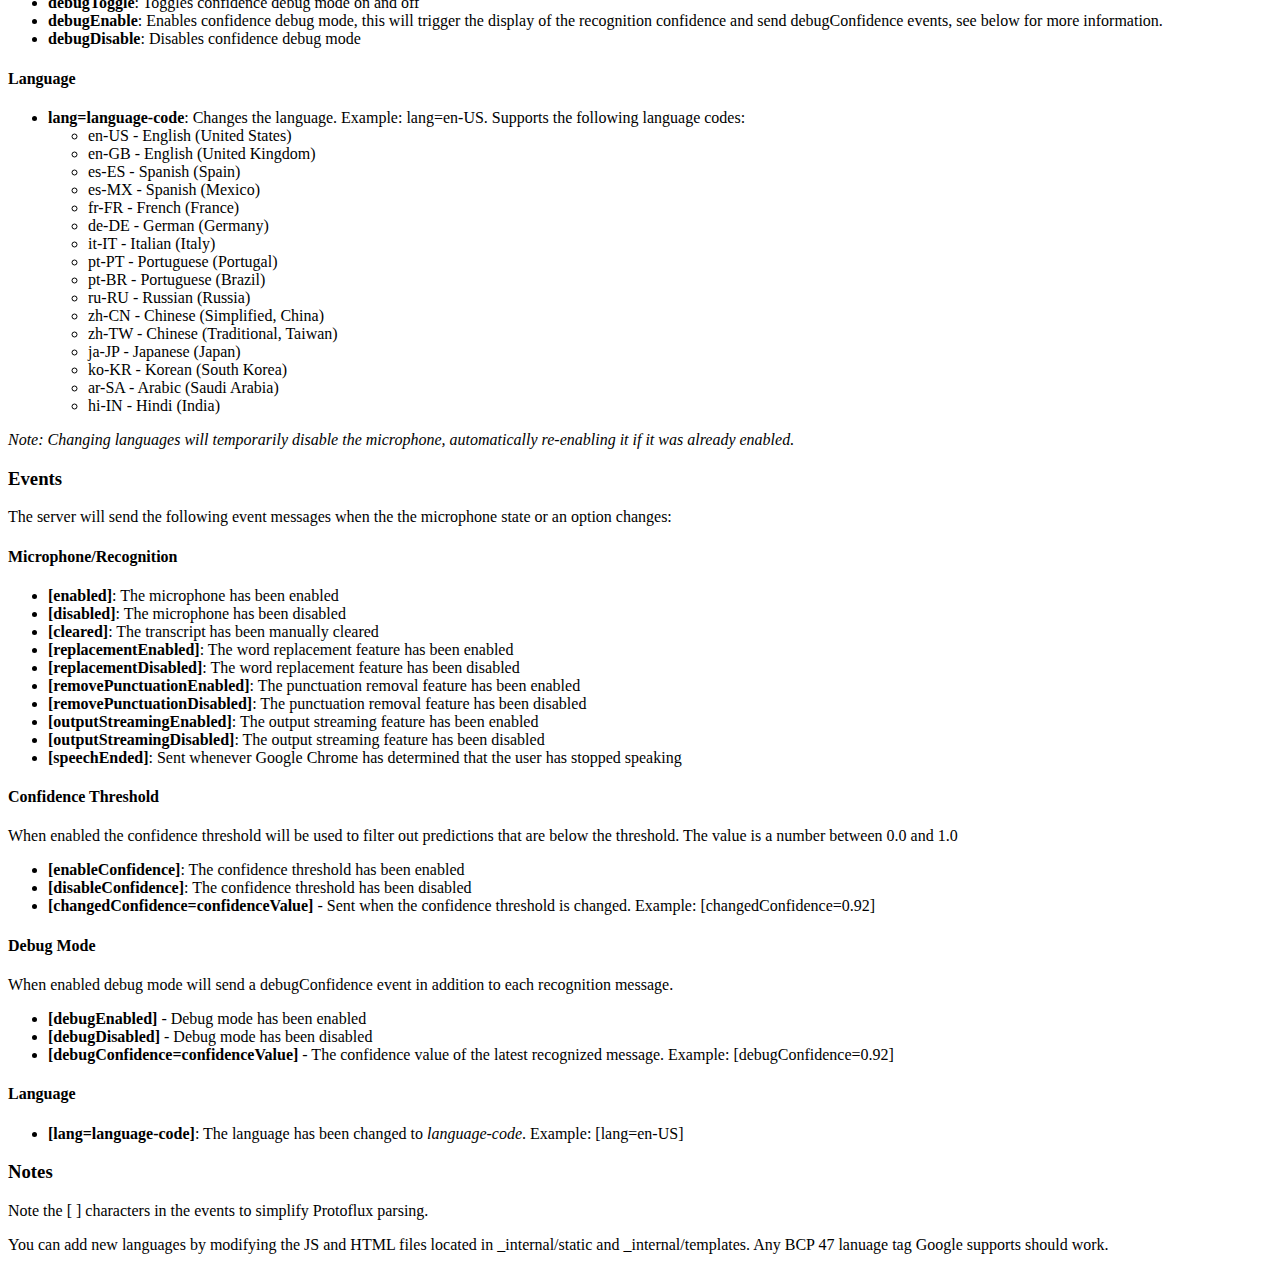
==== commit 1a9cae86: "Update UI with accordions" ====
--- a/templates/index.html
+++ b/templates/index.html
@@ -10,232 +10,312 @@
 </head>
 
 <body>
-    <header>
-        <img src="static/logo.png" alt="Resonite Voice Bridge">
-        <h1>Resonite Voice Bridge</h1>
-        <hr />
-    </header>
-    <p class="status">Websocket: <span id="websocketStatus">Disconnected</span></p>
-    <p class="status">Microphone: <span id="micStatus">Waiting for permission</span></p>
-    <p class="status">Language:
-        <select id="languageSelect">
-            <option value="en-US">English (United States)</option>
-            <option value="en-GB">English (United Kingdom)</option>
-            <option value="es-ES">Spanish (Spain)</option>
-            <option value="es-MX">Spanish (Mexico)</option>
-            <option value="fr-FR">French (France)</option>
-            <option value="de-DE">German (Germany)</option>
-            <option value="it-IT">Italian (Italy)</option>
-            <option value="pt-PT">Portuguese (Portugal)</option>
-            <option value="pt-BR">Portuguese (Brazil)</option>
-            <option value="ru-RU">Russian (Russia)</option>
-            <option value="zh-CN">Chinese (Simplified, China)</option>
-            <option value="zh-TW">Chinese (Traditional, Taiwan)</option>
-            <option value="ja-JP">Japanese (Japan)</option>
-            <option value="ko-KR">Korean (South Korea)</option>
-            <option value="ar-SA">Arabic (Saudi Arabia)</option>
-            <option value="hi-IN">Hindi (India)</option>
-        </select>
-    </p>
-    <p style="font-style: italic;">Note: Changing languages will temporarily disable the microphone, automatically
-        re-enabling it if it was already enabled.</p>
-    <p class="status" id="error"></p>
-    <button id="toggleMicBtn" class="btn">Toggle Microphone</button>
-    <button id="clearBtn" class="btn">Clear Transcript</button>
-    <div id="settingsWrapper" class="background">
-        <h3 style="text-decoration: none; margin: 5px;">Settings</h3>
-    <label for="debugModeCheckbox" class="checkbox-label">
-        <input type="checkbox" id="debugModeCheckbox" class="checkbox-input">
-        Enable Debug Mode
-    </label>
-
-    <label for="outputStreamingCheckbox" class="checkbox-label">
-        <input type="checkbox" id="outputStreamingCheckbox" class="checkbox-input" checked>
-        Stream Output
-    </label>
-
-    <label for="removePunctuationCheckbox" class="checkbox-label">
-        <input type="checkbox" id="removePunctuationCheckbox" class="checkbox-input">
-        Remove Punctuation
-    </label>
-
-    <label for="confidenceThresholdCheckbox" class="checkbox-label">
-        <input type="checkbox" id="confidenceThresholdCheckbox" class="checkbox-input">
-        Enable Confidence Threshold
-    </label>
-
-    <label for="wordReplacementCheckbox" class="checkbox-label">
-        <input type="checkbox" id="wordReplacementCheckbox" class="checkbox-input">
-        Enable Word Replacement
-    </label>
+    <div class="container">
+        <header>
+            <img src="static/logo.png" alt="Resonite Voice Bridge">
+            <h1>Resonite Voice Bridge</h1>
+            <hr />
+        </header>
+        <p class="status">Websocket: <span id="websocketStatus">Disconnected</span></p>
+        <p class="status">Microphone: <span id="micStatus">Waiting for permission</span></p>
+        <p class="status">Language:
+            <select id="languageSelect">
+                <option value="en-US">English (United States)</option>
+                <option value="en-GB">English (United Kingdom)</option>
+                <option value="es-ES">Spanish (Spain)</option>
+                <option value="es-MX">Spanish (Mexico)</option>
+                <option value="fr-FR">French (France)</option>
+                <option value="de-DE">German (Germany)</option>
+                <option value="it-IT">Italian (Italy)</option>
+                <option value="pt-PT">Portuguese (Portugal)</option>
+                <option value="pt-BR">Portuguese (Brazil)</option>
+                <option value="ru-RU">Russian (Russia)</option>
+                <option value="zh-CN">Chinese (Simplified, China)</option>
+                <option value="zh-TW">Chinese (Traditional, Taiwan)</option>
+                <option value="ja-JP">Japanese (Japan)</option>
+                <option value="ko-KR">Korean (South Korea)</option>
+                <option value="ar-SA">Arabic (Saudi Arabia)</option>
+                <option value="hi-IN">Hindi (India)</option>
+            </select>
+        </p>
+        <p style="font-style: italic;">Note: Changing languages will temporarily disable the microphone, automatically
+            re-enabling it if it was already enabled.</p>
+        <p class="status" id="error"></p>
+        <button id="toggleMicBtn" class="btn">Toggle Microphone</button>
+        <button id="clearBtn" class="btn">Clear Transcript</button>
+
+        <div id="outputWrapper" class="background">
+            <h4 style="margin-top:0; margin-bottom: 0.5em">Transcript:</h4>
+            <p id="sttOutput"></p>
+        </div>
+
+        <div id="confidenceThresholdWrapper" class="background" style="display: none;">
+            <h4 style="text-decoration: none; margin-top: 0; margin-bottom: 0.5em;    ">Confidence Threshold</h4>
+            <div id="confidenceThresholdInputWrapper">
+                <label for="confidenceThresholdInput" id="confidenceThresholdInputLabel">
+                    Confidence Threshold Value (0.0-1.0):
+                    <input type="number" id="confidenceThresholdInput" style="margin-left: 5px;" min="0" max="1"
+                        step="0.01" placeholder="0.00" value="0.0">
+                </label>
+            </div>
+            <p id="confidenceValue" style="display: none;">Confidence: <span
+                    id="confidenceScore"></span>
+            </p>
+        </div>
+
+        <div class="accordion">
+            <button class="accordion-button">Settings</button>
+            <div id="settingsContent" class="accordion-content">
+
+                <div id="settingsWrapper">
+                    <label for="debugModeCheckbox" class="checkbox-label">
+                        <input type="checkbox" id="debugModeCheckbox" class="checkbox-input">
+                        Enable Debug Mode
+                    </label>
+
+                    <label for="outputStreamingCheckbox" class="checkbox-label">
+                        <input type="checkbox" id="outputStreamingCheckbox" class="checkbox-input" checked>
+                        Stream Output
+                    </label>
+
+                    <label for="removePunctuationCheckbox" class="checkbox-label">
+                        <input type="checkbox" id="removePunctuationCheckbox" class="checkbox-input">
+                        Remove Punctuation
+                    </label>
+
+                    <label for="confidenceThresholdCheckbox" class="checkbox-label">
+                        <input type="checkbox" id="confidenceThresholdCheckbox" class="checkbox-input">
+                        Enable Confidence Threshold
+                    </label>
+
+                    <label for="wordReplacementCheckbox" class="checkbox-label">
+                        <input type="checkbox" id="wordReplacementCheckbox" class="checkbox-input">
+                        Enable Word Replacement
+                    </label>
+                </div>
+
+            </div>
+        </div>
+
+        <div class="accordion">
+            <button class="accordion-button">Word Replacement</button>
+            <div id="wordReplacementContent" class="accordion-content">
+                <div id="wordReplacementContainer">
+                    <div id="wordPairList"></div>
+                    <div id="addWordPairForm">
+                        <input type="text" id="originalWord" placeholder="Original Word">
+                        <input type="text" id="replacementWord" placeholder="Replacement Word">
+                        <button id="addWordPairBtn" class="btn">Add Word Pair</button>
+                    </div>
+                </div>
+            </div>
+        </div>
+
+        <div class="accordion">
+            <button class="accordion-button">Command Editor</button>
+            <div id="commandEditorContent" class="accordion-content">
+
+
+            </div>
+        </div>
+
+        <div class="accordion">
+            <button class="accordion-button">Documentation</button>
+            <div id="documentationContent" class="accordion-content">
+                <h2>Usage</h2>
+                <p><strong><i>This page requires Google Chrome, as it uses the Web Speech API. Please note that the
+                            speech
+                            recognition API
+                            in use is provided by Google.</i></strong></p>
+                <p>This page will send any detected speech to a websocket at the following url:
+                    <strong>ws://localhost:6789</strong>
+                </p>
+                <p>The application uses <strong>commands</strong> and <strong>events</strong> to set and monitor the
+                    microphone
+                    state and the configuration options.</p>
+
+                <h3>Options</h3>
+                <p>The following options are available:</p>
+                <ul>
+                    <li><strong>Language</strong>: The language to use for speech recognition. See the list of supported
+                        languages
+                        below.</li>
+                    <li><strong>Debug Mode</strong>: When enabled, debug mode will send a debugConfidence event in
+                        addition
+                        to each
+                        recognition message.</li>
+                    <li><strong>Stream Output</strong>: When enabled, the transcription will be sent after each
+                        recognition
+                        event.
+                        For multi-word transcriptions, this may result in incomplete or incorrect transcriptions being
+                        sent.
+                        This is
+                        because Google's Speech To Text service updates the transcript in real-time as it gains
+                        confidence
+                        about
+                        previous words from later context. When disabled, a single transcript will be sent when the
+                        service
+                        determines the speech input has ended.</li>
+                    <li><strong>Remove Punctuation</strong>: When enabled, punctuation will be removed from the
+                        transcript.
+                        This
+                        means only letters, numbers, and space characters will remain.</li>
+                    <li><strong>Confidence Threshold</strong>: When enabled, the confidence threshold will be used to
+                        filter
+                        out
+                        predictions that are below the threshold. The value is a number between 0.0 and 1.0.</li>
+                    <li><strong>Word Replacement</strong>: When enabled, the user will be able to replace words in the
+                        transcript.
+                        This can be used to uncensor the Google transcript, or to fix recognition errors. By default
+                        this
+                        list is
+                        populated with a list of common profanities.</li>
+                </ul>
+                <p>Each of these options can be toggled and configured using the GUI or via the commands listed below.
+                </p>
+                <p>The value of each setting is persisted across reloads using localStorage.</p>
+
+                <h3>Commands</h3>
+                <h4>Microphone/Recognition</h4>
+                <p>It is advised to disable the microphone access when not actively in use, as anything you say while
+                    the
+                    page is
+                    open and the microphone is active is being sent to Google's servers.</p>
+                <p>Note that the microphone controls for this application are separate from Resonite. You can have your
+                    Resonite mic
+                    open and the application muted, or vice-versa.</p>
+                <ul>
+                    <li><strong>toggle</strong>: Toggles the microphone on and off</li>
+                    <li><strong>enable</strong>: Enables the microphone</li>
+                    <li><strong>disable</strong>: Disables the microphone</li>
+                    <li><strong>clear</strong>: Forcibly clears the transcript (This can be finicky due to the way
+                        Google
+                        changes
+                        predictions once it's more confident)</li>
+                    <li><strong>replacementToggle</strong>: Toggles the word replacement feature on and off</li>
+                    <li><strong>replacementEnable</strong>: Enables the word replacement feature</li>
+                    <li><strong>replacementDisable</strong>: Disables the word replacement feature</li>
+                    <li><strong>removePunctuationToggle</strong>: Toggles the punctuation removal on and off</li>
+                    <li><strong>removePunctuationEnable</strong>: Enables the punctuation removal</li>
+                    <li><strong>removePunctuationDisable</strong>: Disables the punctuation removal</li>
+                    <li><strong>outputStreamingToggle</strong>: Toggles the output streaming on and off</li>
+                    <li><strong>outputStreamingEnable</strong>: Enables the output streaming</li>
+                    <li><strong>outputStreamingDisable</strong>: Disables the output streaming</li>
+                </ul>
+                <h4>Confidence Threshold</h4>
+                <p>When enabled, the confidence threshold will be used to filter out predictions that are below the
+                    threshold. The
+                    value is a number between 0.0 and 1.0</p>
+                <ul>
+                    <li><strong>confidenceToggle</strong>: Toggles the confidence threshold on and off</li>
+                    <li><strong>confidenceEnable</strong>: Enables the confidence threshold</li>
+                    <li><strong>confidenceDisable</strong>: Disables the confidence threshold</li>
+                    <li><strong>confidence=confidenceValue</strong>: Set the minimum confidence threshold required for a
+                        prediction
+                        to be sent. Example: confidence=0.92</li>
+                </ul>
+                <h4>Debug Mode</h4>
+                <p>When enabled, debug mode will send a debugConfidence event in addition to each recognition message.
+                </p>
+                <ul>
+                    <li><strong>debugToggle</strong>: Toggles confidence debug mode on and off</li>
+                    <li><strong>debugEnable</strong>: Enables confidence debug mode, this will trigger the display of
+                        the
+                        recognition
+                        confidence and send debugConfidence events, see below for more information.</li>
+                    <li><strong>debugDisable</strong>: Disables confidence debug mode</li>
+                </ul>
+                <h4>Language</h4>
+                <ul>
+                    <li><strong>lang=language-code</strong>: Changes the language. Example: lang=en-US. Supports the
+                        following
+                        language
+                        codes:</li>
+                    <ul>
+                        <li>en-US - English (United States)</li>
+                        <li>en-GB - English (United Kingdom)</li>
+                        <li>es-ES - Spanish (Spain)</li>
+                        <li>es-MX - Spanish (Mexico)</li>
+                        <li>fr-FR - French (France)</li>
+                        <li>de-DE - German (Germany)</li>
+                        <li>it-IT - Italian (Italy)</li>
+                        <li>pt-PT - Portuguese (Portugal)</li>
+                        <li>pt-BR - Portuguese (Brazil)</li>
+                        <li>ru-RU - Russian (Russia)</li>
+                        <li>zh-CN - Chinese (Simplified, China)</li>
+                        <li>zh-TW - Chinese (Traditional, Taiwan)</li>
+                        <li>ja-JP - Japanese (Japan)</li>
+                        <li>ko-KR - Korean (South Korea)</li>
+                        <li>ar-SA - Arabic (Saudi Arabia)</li>
+                        <li>hi-IN - Hindi (India)</li>
+                    </ul>
+                </ul>
+                <p><i>Note: Changing languages will temporarily disable the microphone, automatically re-enabling it if
+                        it
+                        was
+                        already enabled.</i></p>
+                <h3>Events</h3>
+                <p>The server will send the following event messages when the the microphone state or an option changes:
+                <h4>Microphone/Recognition</h4>
+                <ul>
+                    <li><strong>[enabled]</strong>: The microphone has been enabled</li>
+                    <li><strong>[disabled]</strong>: The microphone has been disabled</li>
+                    <li><strong>[cleared]</strong>: The transcript has been manually cleared</li>
+                    <li><strong>[replacementEnabled]</strong>: The word replacement feature has been enabled</li>
+                    <li><strong>[replacementDisabled]</strong>: The word replacement feature has been disabled</li>
+                    <li><strong>[removePunctuationEnabled]</strong>: The punctuation removal feature has been enabled
+                    </li>
+                    <li><strong>[removePunctuationDisabled]</strong>: The punctuation removal feature has been disabled
+                    </li>
+                    <li><strong>[outputStreamingEnabled]</strong>: The output streaming feature has been enabled</li>
+                    <li><strong>[outputStreamingDisabled]</strong>: The output streaming feature has been disabled</li>
+                    <li><strong>[speechEnded]</strong>: Sent whenever Google Chrome has determined that the user has
+                        stopped
+                        speaking</li>
+                </ul>
+                <h4>Confidence Threshold</h4>
+                <p>When enabled the confidence threshold will be used to filter out predictions that are below the
+                    threshold. The
+                    value is a number between 0.0 and 1.0</p>
+                <ul>
+                    <li><strong>[enableConfidence]</strong>: The confidence threshold has been enabled</li>
+                    <li><strong>[disableConfidence]</strong>: The confidence threshold has been disabled</li>
+                    <li><strong>[changedConfidence=confidenceValue]</strong> - Sent when the confidence threshold is
+                        changed.
+                        Example:
+                        [changedConfidence=0.92]</li>
+                </ul>
+                <h4>Debug Mode</h4>
+                <p>When enabled debug mode will send a debugConfidence event in addition to each recognition message.
+                </p>
+                <ul>
+                    <li><strong>[debugEnabled]</strong> - Debug mode has been enabled</li>
+                    <li><strong>[debugDisabled]</strong> - Debug mode has been disabled</li>
+                    <li><strong>[debugConfidence=confidenceValue]</strong> - The confidence value of the latest
+                        recognized
+                        message.
+                        Example:
+                        [debugConfidence=0.92]</li>
+                </ul>
+                <h4>Language</h4>
+                <ul>
+                    <li><strong>[lang=language-code]</strong>: The language has been changed to <em>language-code</em>.
+                        Example:
+                        [lang=en-US]</li>
+
+                </ul>
+                <h3>Notes</h3>
+                <p>Note the [ ] characters in the events to simplify Protoflux parsing.</p>
+                <p>You can add new languages by modifying the JS and HTML files located in _internal/static and
+                    _internal/templates.
+                    Any BCP 47 lanuage tag Google supports should work.</p>
+
+            </div>
+        </div>
     </div>
 
-    <div class="background">
-        <h3 style="text-decoration: none;">Speech Output:</h3>
-        <p id="sttOutput"></p>
-    </div>
-
-    <div id="confidenceThresholdWrapper" class="background" style="display: none;">
-        <h3 style="text-decoration: none;">Confidence Threshold</h3>
-        <div id="confidenceThresholdInputWrapper">
-            <label for="confidenceThresholdInput" id="confidenceThresholdInputLabel">
-                Confidence Threshold Value (0.0-1.0):
-                <input type="number" id="confidenceThresholdInput" style="margin-left: 5px;" min="0" max="1" step="0.01"
-                    placeholder="0.00" value="0.0">
-            </label>
-        </div>
-        <p id="confidenceValue" class="background" style="display: none;">Confidence: <span id="confidenceScore"></span>
-        </p>
-    </div>
-    <div id="wordReplacementContainer" class="background">
-        <h3 style="text-decoration: none;">Word Replacement</h3>
-        <div id="wordPairList"></div>
-        <div id="addWordPairForm">
-            <input type="text" id="originalWord" placeholder="Original Word">
-            <input type="text" id="replacementWord" placeholder="Replacement Word">
-            <button id="addWordPairBtn" class="btn">Add Word Pair</button>
-        </div>
-    </div>
-    <h1 style="text-align: center;">Documentation</h1>
-    <h2>Usage</h2>
-    <p><strong><i>This page requires Google Chrome, as it uses the Web Speech API. Please note that the speech
-                recognition API
-                in use is provided by Google.</i></strong></p>
-    <p>This page will send any detected speech to a websocket at the following url: <strong>ws://localhost:6789</strong>
-    </p>
-    <p>The application uses <strong>commands</strong> and <strong>events</strong> to set and monitor the microphone
-        state and the configuration options.</p>
-
-    <h3>Options</h3>
-    <p>The following options are available:</p>
-    <ul>
-        <li><strong>Language</strong>: The language to use for speech recognition. See the list of supported languages
-            below.</li>
-        <li><strong>Debug Mode</strong>: When enabled, debug mode will send a debugConfidence event in addition to each
-            recognition message.</li>
-        <li><strong>Stream Output</strong>: When enabled, the transcription will be sent after each recognition event. For multi-word transcriptions, this may result in incomplete or incorrect transcriptions being sent. This is because Google's Speech To Text service updates the transcript in real-time as it gains confidence about previous words from later context. When disabled, a single transcript will be sent when the service determines the speech input has ended.</li>
-        <li><strong>Remove Punctuation</strong>: When enabled, punctuation will be removed from the transcript. This means only letters, numbers, and space characters will remain.</li>
-        <li><strong>Confidence Threshold</strong>: When enabled, the confidence threshold will be used to filter out
-            predictions that are below the threshold. The value is a number between 0.0 and 1.0.</li>
-        <li><strong>Word Replacement</strong>: When enabled, the user will be able to replace words in the transcript.
-            This can be used to uncensor the Google transcript, or to fix recognition errors. By default this list is
-            populated with a list of common profanities.</li>
-    </ul>
-    <p>Each of these options can be toggled and configured using the GUI or via the commands listed below.</p>
-    <p>The value of each setting is persisted across reloads using localStorage.</p>
-
-    <h3>Commands</h3>
-    <h4>Microphone/Recognition</h4>
-    <p>It is advised to disable the microphone access when not actively in use, as anything you say while the page is
-        open and the microphone is active is being sent to Google's servers.</p>
-    <p>Note that the microphone controls for this application are separate from Resonite. You can have your Resonite mic
-        open and the application muted, or vice-versa.</p>
-    <ul>
-        <li><strong>toggle</strong>: Toggles the microphone on and off</li>
-        <li><strong>enable</strong>: Enables the microphone</li>
-        <li><strong>disable</strong>: Disables the microphone</li>
-        <li><strong>clear</strong>: Forcibly clears the transcript (This can be finicky due to the way Google changes
-            predictions once it's more confident)</li>
-        <li><strong>replacementToggle</strong>: Toggles the word replacement feature on and off</li>
-        <li><strong>replacementEnable</strong>: Enables the word replacement feature</li>
-        <li><strong>replacementDisable</strong>: Disables the word replacement feature</li>
-        <li><strong>removePunctuationToggle</strong>: Toggles the punctuation removal on and off</li>
-        <li><strong>removePunctuationEnable</strong>: Enables the punctuation removal</li>
-        <li><strong>removePunctuationDisable</strong>: Disables the punctuation removal</li>
-        <li><strong>outputStreamingToggle</strong>: Toggles the output streaming on and off</li>
-        <li><strong>outputStreamingEnable</strong>: Enables the output streaming</li>
-        <li><strong>outputStreamingDisable</strong>: Disables the output streaming</li>
-    </ul>
-    <h4>Confidence Threshold</h4>
-    <p>When enabled, the confidence threshold will be used to filter out predictions that are below the threshold. The
-        value is a number between 0.0 and 1.0</p>
-    <ul>
-        <li><strong>confidenceToggle</strong>: Toggles the confidence threshold on and off</li>
-        <li><strong>confidenceEnable</strong>: Enables the confidence threshold</li>
-        <li><strong>confidenceDisable</strong>: Disables the confidence threshold</li>
-        <li><strong>confidence=confidenceValue</strong>: Set the minimum confidence threshold required for a prediction
-            to be sent. Example: confidence=0.92</li>
-    </ul>
-    <h4>Debug Mode</h4>
-    <p>When enabled, debug mode will send a debugConfidence event in addition to each recognition message.</p>
-    <ul>
-        <li><strong>debugToggle</strong>: Toggles confidence debug mode on and off</li>
-        <li><strong>debugEnable</strong>: Enables confidence debug mode, this will trigger the display of the
-            recognition
-            confidence and send debugConfidence events, see below for more information.</li>
-        <li><strong>debugDisable</strong>: Disables confidence debug mode</li>
-    </ul>
-    <h4>Language</h4>
-    <ul>
-        <li><strong>lang=language-code</strong>: Changes the language. Example: lang=en-US. Supports the following
-            language
-            codes:</li>
-        <ul>
-            <li>en-US - English (United States)</li>
-            <li>en-GB - English (United Kingdom)</li>
-            <li>es-ES - Spanish (Spain)</li>
-            <li>es-MX - Spanish (Mexico)</li>
-            <li>fr-FR - French (France)</li>
-            <li>de-DE - German (Germany)</li>
-            <li>it-IT - Italian (Italy)</li>
-            <li>pt-PT - Portuguese (Portugal)</li>
-            <li>pt-BR - Portuguese (Brazil)</li>
-            <li>ru-RU - Russian (Russia)</li>
-            <li>zh-CN - Chinese (Simplified, China)</li>
-            <li>zh-TW - Chinese (Traditional, Taiwan)</li>
-            <li>ja-JP - Japanese (Japan)</li>
-            <li>ko-KR - Korean (South Korea)</li>
-            <li>ar-SA - Arabic (Saudi Arabia)</li>
-            <li>hi-IN - Hindi (India)</li>
-        </ul>
-    </ul>
-    <p><i>Note: Changing languages will temporarily disable the microphone, automatically re-enabling it if it was
-            already enabled.</i></p>
-    <h3>Events</h3>
-    <p>The server will send the following event messages when the the microphone state or an option changes:
-    <h4>Microphone/Recognition</h4>
-    <ul>
-        <li><strong>[enabled]</strong>: The microphone has been enabled</li>
-        <li><strong>[disabled]</strong>: The microphone has been disabled</li>
-        <li><strong>[cleared]</strong>: The transcript has been manually cleared</li>
-        <li><strong>[replacementEnabled]</strong>: The word replacement feature has been enabled</li>
-        <li><strong>[replacementDisabled]</strong>: The word replacement feature has been disabled</li>
-        <li><strong>[removePunctuationEnabled]</strong>: The punctuation removal feature has been enabled</li>
-        <li><strong>[removePunctuationDisabled]</strong>: The punctuation removal feature has been disabled</li>
-        <li><strong>[outputStreamingEnabled]</strong>: The output streaming feature has been enabled</li>
-        <li><strong>[outputStreamingDisabled]</strong>: The output streaming feature has been disabled</li>
-        <li><strong>[speechEnded]</strong>: Sent whenever Google Chrome has determined that the user has stopped speaking</li>
-    </ul>
-    <h4>Confidence Threshold</h4>
-    <p>When enabled the confidence threshold will be used to filter out predictions that are below the threshold. The
-        value is a number between 0.0 and 1.0</p>
-    <ul>
-        <li><strong>[enableConfidence]</strong>: The confidence threshold has been enabled</li>
-        <li><strong>[disableConfidence]</strong>: The confidence threshold has been disabled</li>
-        <li><strong>[changedConfidence=confidenceValue]</strong> - Sent when the confidence threshold is changed.
-            Example:
-            [changedConfidence=0.92]</li>
-    </ul>
-    <h4>Debug Mode</h4>
-    <p>When enabled debug mode will send a debugConfidence event in addition to each recognition message.</p>
-    <ul>
-        <li><strong>[debugEnabled]</strong> - Debug mode has been enabled</li>
-        <li><strong>[debugDisabled]</strong> - Debug mode has been disabled</li>
-        <li><strong>[debugConfidence=confidenceValue]</strong> - The confidence value of the latest recognized message.
-            Example:
-            [debugConfidence=0.92]</li>
-    </ul>
-    <h4>Language</h4>
-    <ul>
-        <li><strong>[lang=language-code]</strong>: The language has been changed to <em>language-code</em>. Example:
-            [lang=en-US]</li>
-
-    </ul>
-    <h3>Notes</h3>
-    <p>Note the [ ] characters in the events to simplify Protoflux parsing.</p>
-    <p>You can add new languages by modifying the JS and HTML files located in _internal/static and _internal/templates.
-        Any BCP 47 lanuage tag Google supports should work.</p>
     <script type="text/javascript" src="/static/index.js"></script>
+
     <a href="https://github.com/theneolanders/resonite-voice-bridge/" class="github-corner"
         aria-label="View source on GitHub"><svg width="80" height="80" viewBox="0 0 250 250"
             style="fill:#151513; color:#fff; position: absolute; top: 0; border: 0; right: 0;" aria-hidden="true">
@@ -247,6 +327,7 @@
                 d="M115.0,115.0 C114.9,115.1 118.7,116.5 119.8,115.4 L133.7,101.6 C136.9,99.2 139.9,98.4 142.2,98.6 C133.8,88.0 127.5,74.4 143.8,58.0 C148.5,53.4 154.0,51.2 159.7,51.0 C160.3,49.4 163.2,43.6 171.4,40.1 C171.4,40.1 176.1,42.5 178.8,56.2 C183.1,58.6 187.2,61.8 190.9,65.4 C194.5,69.0 197.7,73.2 200.1,77.6 C213.8,80.2 216.3,84.9 216.3,84.9 C212.7,93.1 206.9,96.0 205.4,96.6 C205.1,102.4 203.0,107.8 198.3,112.5 C181.9,128.9 168.3,122.5 157.7,114.1 C157.9,116.9 156.7,120.9 152.7,124.9 L141.0,136.5 C139.8,137.7 141.6,141.9 141.8,141.8 Z"
                 fill="currentColor" class="octo-body"></path>
         </svg></a>
+
     <style>
         .github-corner:hover .octo-arm {
             animation: octocat-wave 560ms ease-in-out
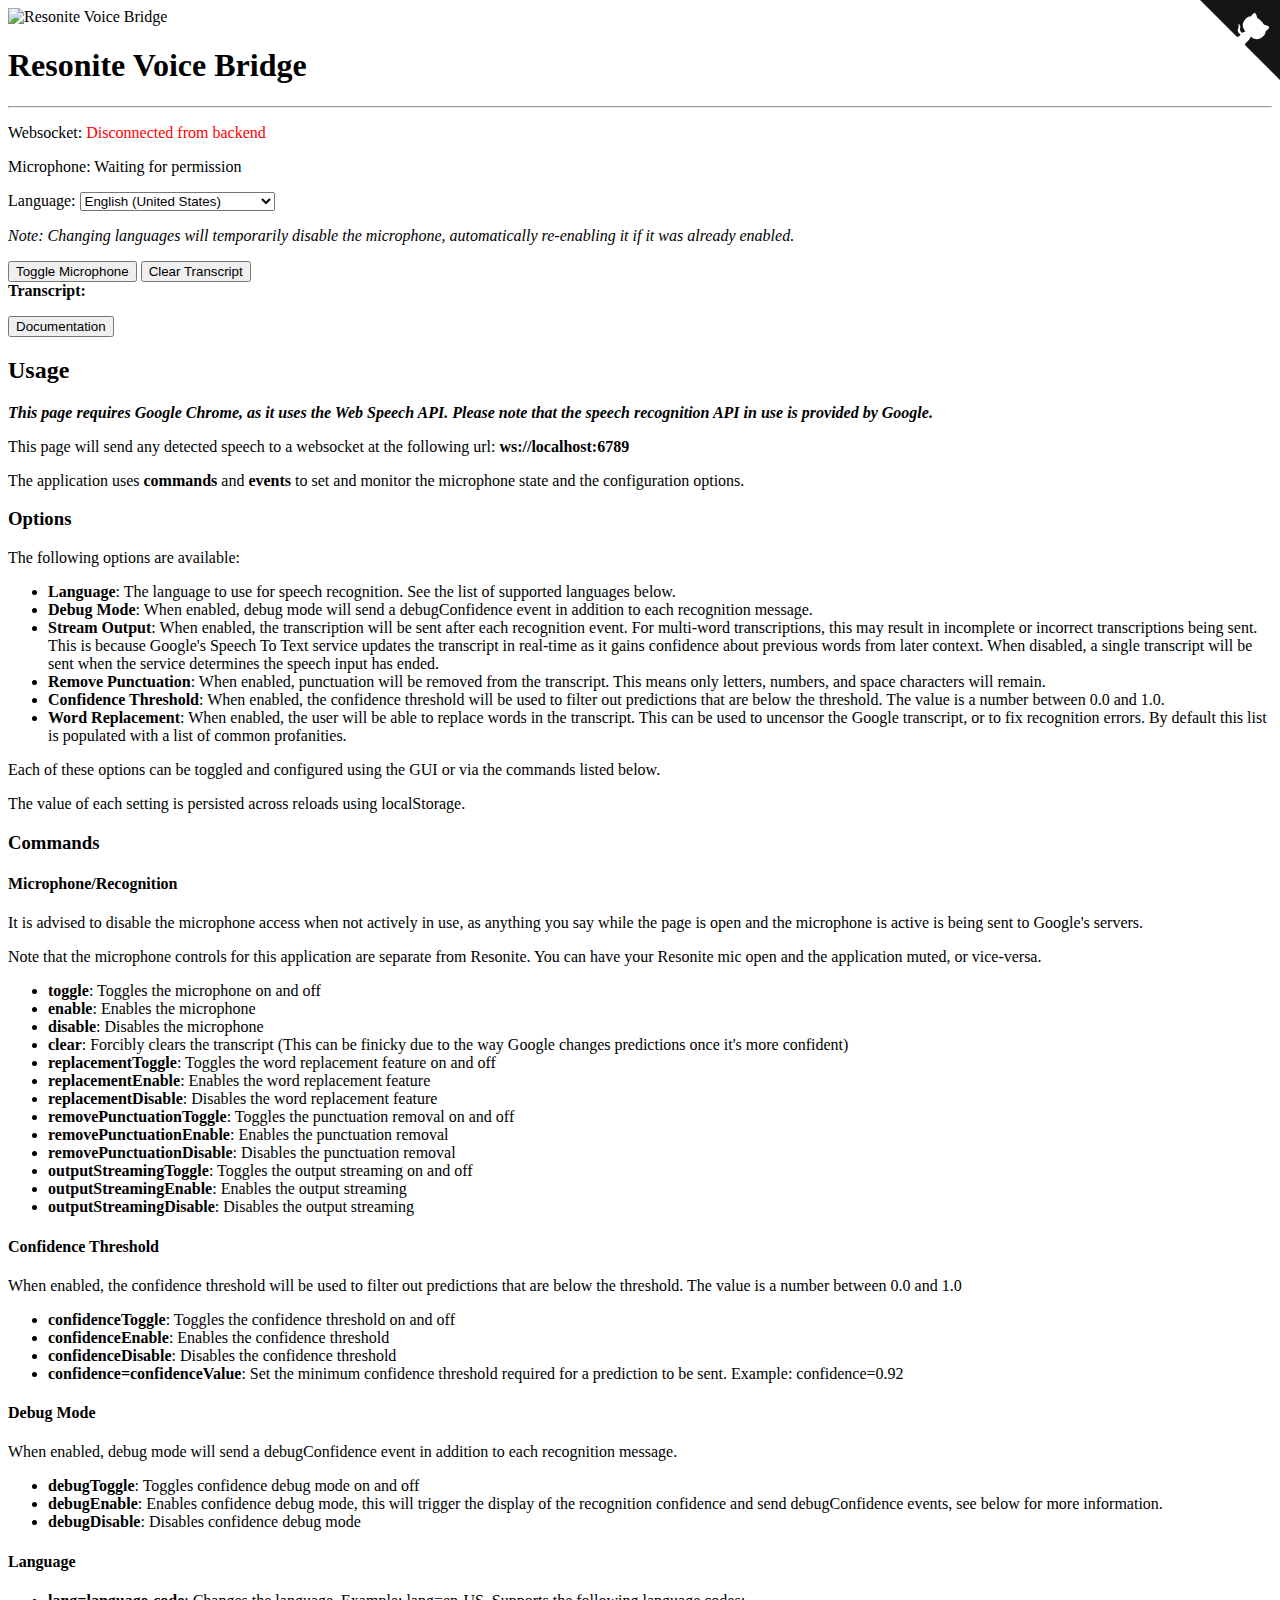
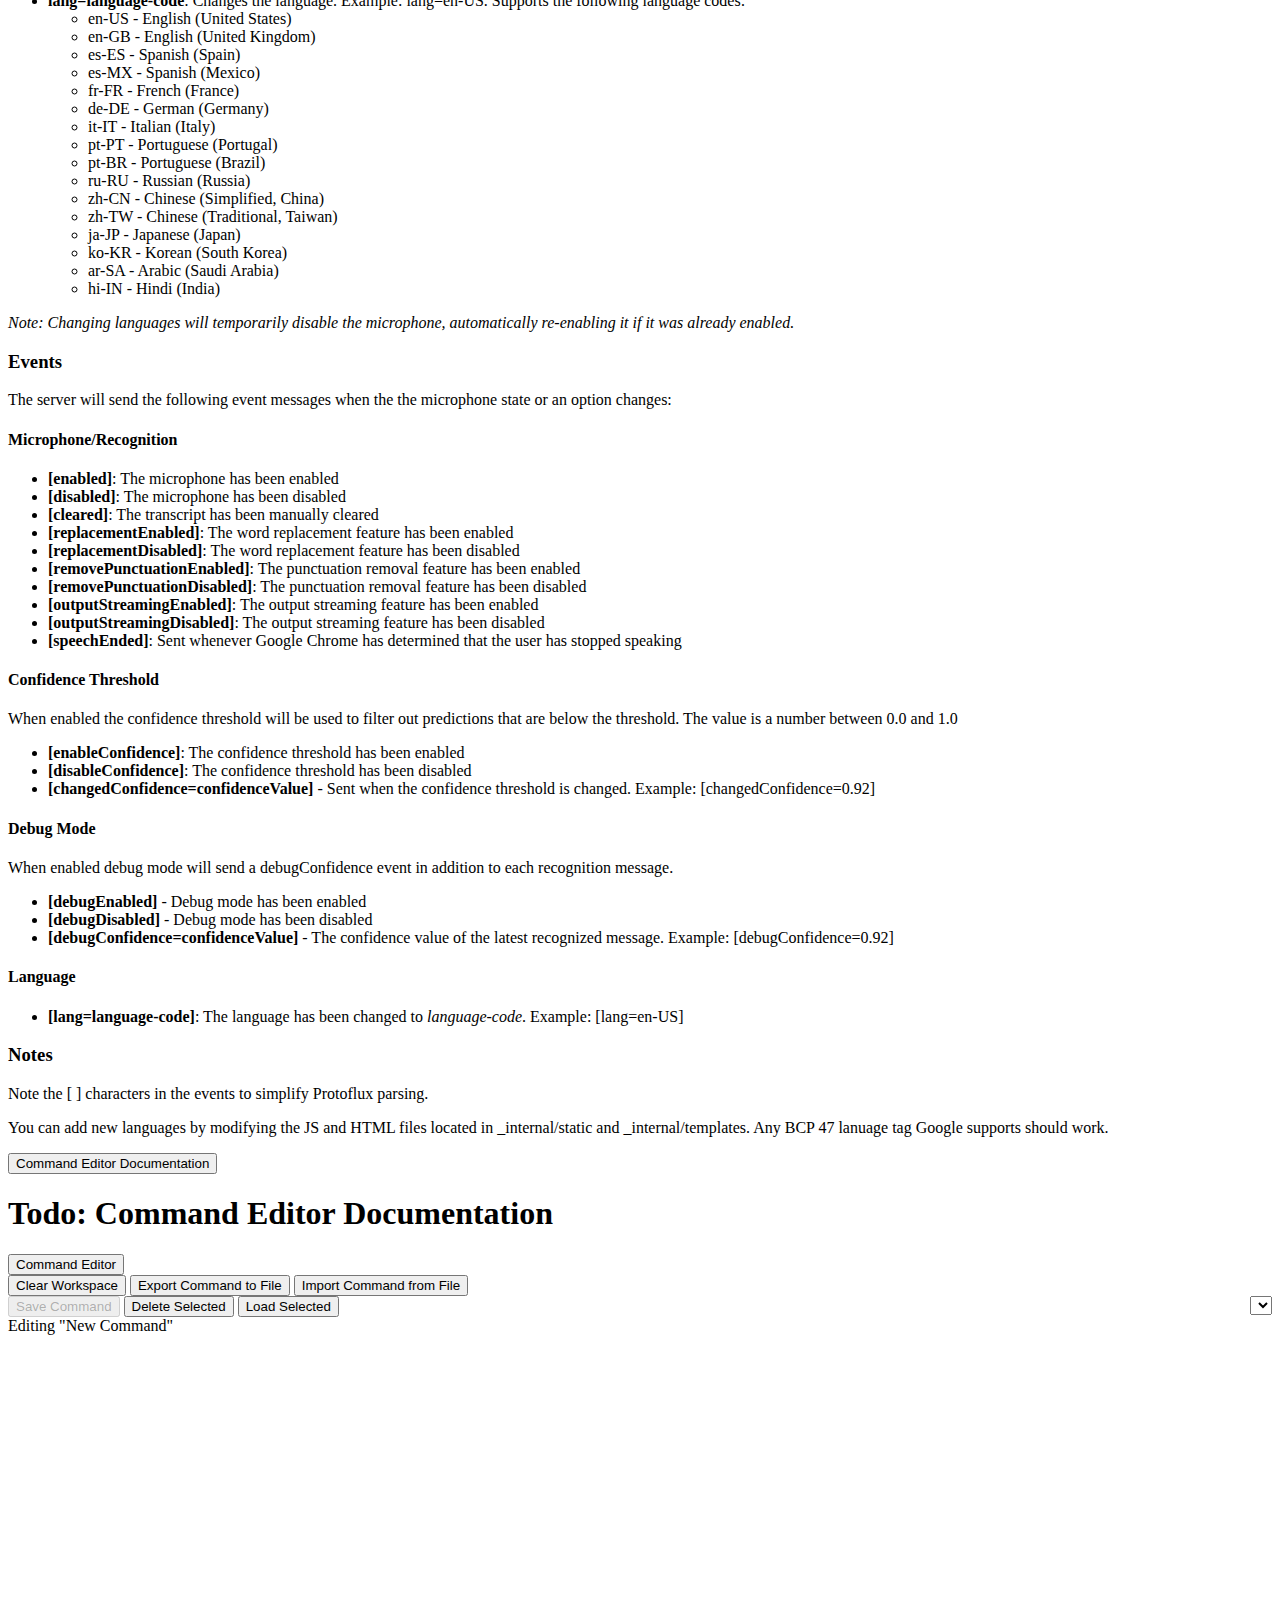
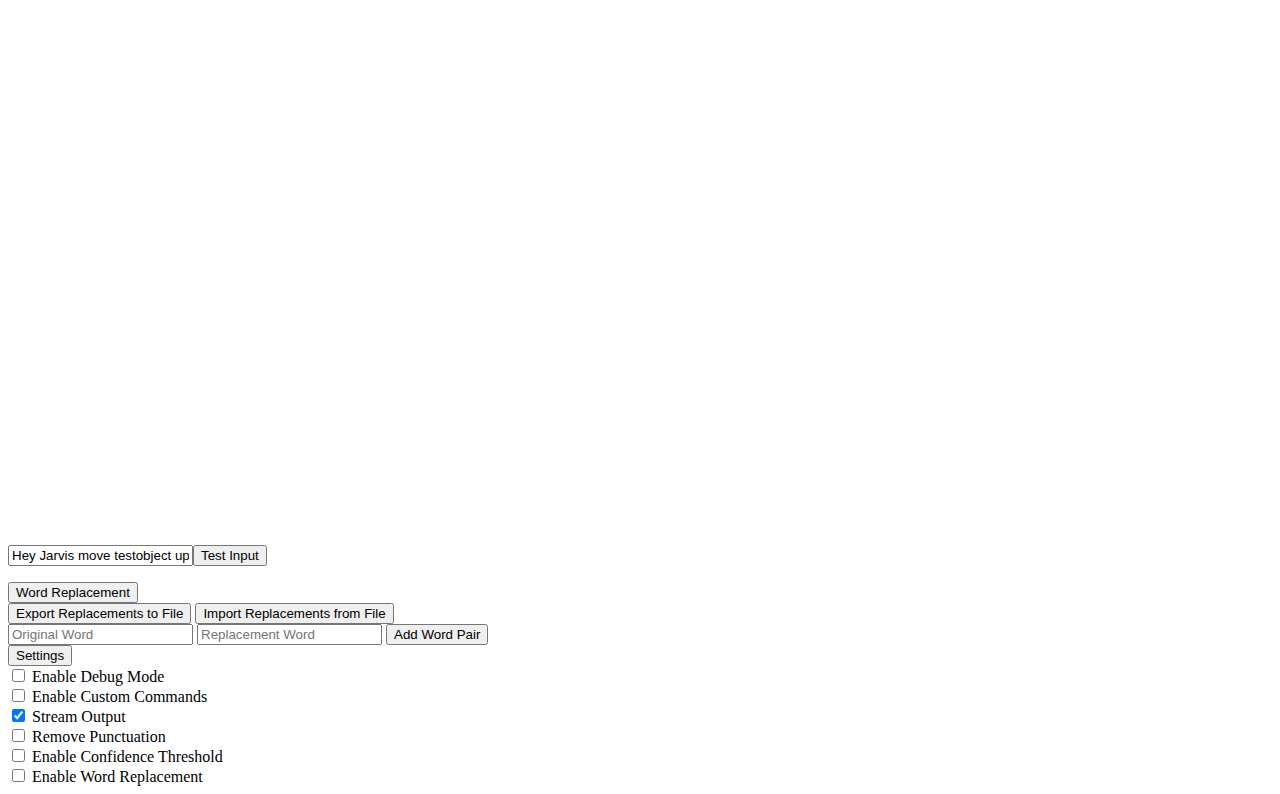
==== commit ecfb4bf9: "Add custom commands setting" ====
--- a/templates/index.html
+++ b/templates/index.html
@@ -47,6 +47,9 @@
         <div id="outputWrapper" class="background">
             <h4 style="margin-top:0; margin-bottom: 0.5em">Transcript:</h4>
             <p id="sttOutput"></p>
+            <p id="confidenceValue" style="display: none;"><strong>Confidence:</strong> <span
+                    id="confidenceScore"></span>
+            </p>
         </div>
 
         <div id="confidenceThresholdWrapper" class="background" style="display: none;">
@@ -57,65 +60,6 @@
                     <input type="number" id="confidenceThresholdInput" style="margin-left: 5px;" min="0" max="1"
                         step="0.01" placeholder="0.00" value="0.0">
                 </label>
-            </div>
-            <p id="confidenceValue" style="display: none;">Confidence: <span
-                    id="confidenceScore"></span>
-            </p>
-        </div>
-
-        <div class="accordion">
-            <button class="accordion-button">Settings</button>
-            <div id="settingsContent" class="accordion-content">
-
-                <div id="settingsWrapper">
-                    <label for="debugModeCheckbox" class="checkbox-label">
-                        <input type="checkbox" id="debugModeCheckbox" class="checkbox-input">
-                        Enable Debug Mode
-                    </label>
-
-                    <label for="outputStreamingCheckbox" class="checkbox-label">
-                        <input type="checkbox" id="outputStreamingCheckbox" class="checkbox-input" checked>
-                        Stream Output
-                    </label>
-
-                    <label for="removePunctuationCheckbox" class="checkbox-label">
-                        <input type="checkbox" id="removePunctuationCheckbox" class="checkbox-input">
-                        Remove Punctuation
-                    </label>
-
-                    <label for="confidenceThresholdCheckbox" class="checkbox-label">
-                        <input type="checkbox" id="confidenceThresholdCheckbox" class="checkbox-input">
-                        Enable Confidence Threshold
-                    </label>
-
-                    <label for="wordReplacementCheckbox" class="checkbox-label">
-                        <input type="checkbox" id="wordReplacementCheckbox" class="checkbox-input">
-                        Enable Word Replacement
-                    </label>
-                </div>
-
-            </div>
-        </div>
-
-        <div class="accordion">
-            <button class="accordion-button">Word Replacement</button>
-            <div id="wordReplacementContent" class="accordion-content">
-                <div id="wordReplacementContainer">
-                    <div id="wordPairList"></div>
-                    <div id="addWordPairForm">
-                        <input type="text" id="originalWord" placeholder="Original Word">
-                        <input type="text" id="replacementWord" placeholder="Replacement Word">
-                        <button id="addWordPairBtn" class="btn">Add Word Pair</button>
-                    </div>
-                </div>
-            </div>
-        </div>
-
-        <div class="accordion">
-            <button class="accordion-button">Command Editor</button>
-            <div id="commandEditorContent" class="accordion-content">
-
-
             </div>
         </div>
 
@@ -312,55 +256,175 @@
 
             </div>
         </div>
-    </div>
-
-    <script type="text/javascript" src="/static/index.js"></script>
-
-    <a href="https://github.com/theneolanders/resonite-voice-bridge/" class="github-corner"
-        aria-label="View source on GitHub"><svg width="80" height="80" viewBox="0 0 250 250"
-            style="fill:#151513; color:#fff; position: absolute; top: 0; border: 0; right: 0;" aria-hidden="true">
-            <path d="M0,0 L115,115 L130,115 L142,142 L250,250 L250,0 Z"></path>
-            <path
-                d="M128.3,109.0 C113.8,99.7 119.0,89.6 119.0,89.6 C122.0,82.7 120.5,78.6 120.5,78.6 C119.2,72.0 123.4,76.3 123.4,76.3 C127.3,80.9 125.5,87.3 125.5,87.3 C122.9,97.6 130.6,101.9 134.4,103.2"
-                fill="currentColor" style="transform-origin: 130px 106px;" class="octo-arm"></path>
-            <path
-                d="M115.0,115.0 C114.9,115.1 118.7,116.5 119.8,115.4 L133.7,101.6 C136.9,99.2 139.9,98.4 142.2,98.6 C133.8,88.0 127.5,74.4 143.8,58.0 C148.5,53.4 154.0,51.2 159.7,51.0 C160.3,49.4 163.2,43.6 171.4,40.1 C171.4,40.1 176.1,42.5 178.8,56.2 C183.1,58.6 187.2,61.8 190.9,65.4 C194.5,69.0 197.7,73.2 200.1,77.6 C213.8,80.2 216.3,84.9 216.3,84.9 C212.7,93.1 206.9,96.0 205.4,96.6 C205.1,102.4 203.0,107.8 198.3,112.5 C181.9,128.9 168.3,122.5 157.7,114.1 C157.9,116.9 156.7,120.9 152.7,124.9 L141.0,136.5 C139.8,137.7 141.6,141.9 141.8,141.8 Z"
-                fill="currentColor" class="octo-body"></path>
-        </svg></a>
-
-    <style>
-        .github-corner:hover .octo-arm {
-            animation: octocat-wave 560ms ease-in-out
-        }
-
-        @keyframes octocat-wave {
-
-            0%,
-            100% {
-                transform: rotate(0)
-            }
-
-            20%,
-            60% {
-                transform: rotate(-25deg)
-            }
-
-            40%,
-            80% {
-                transform: rotate(10deg)
-            }
-        }
-
-        @media (max-width:500px) {
+
+        <div class="accordion">
+            <button class="accordion-button">Command Editor Documentation</button>
+            <div id="commandEditorContent" class="accordion-content">
+                <h1>Todo: Command Editor Documentation</h1>
+            </div>
+        </div>
+
+        <div class="accordion">
+            <button class="accordion-button active">Command Editor</button>
+            <div id="commandEditorContent" class="accordion-content" style="display: block;">
+                <div>
+                    <button class="btn" id="clear-btn">Clear Workspace</button>
+                    <button class="btn" id="export-btn">Export Command to File</button>
+                    <button class="btn" id="import-btn">Import Command from File</button>
+                </div>
+                <div>
+                    <button class="btn" id="save-btn" disabled>Save Command</button>
+                    <button class="btn" id="delete-btn">Delete Selected</button>
+                    <button class="btn" id="load-selected-btn">Load Selected</button>
+                    <select id="saved-commands-dropdown" style="float: right;"></select>
+                </div>
+                <input type="file" id="file-input" style="display: none;" accept=".json">
+                <div id="editingBanner">Editing "<span id="command-name">New Command</span>" <span id="unsaved"
+                        style="display: none;">(Modified)</span>
+                </div>
+                <div id="blocklyDiv" style="height: 800px; width: 100%;"></div>
+
+                <xml id="toolbox" style="display: none">
+                    <block type="comment_block"></block>
+                    <block type="command_block"></block>
+                    <block type="no_trigger_command_block"></block>
+                    <block type="multi_trigger_command_block"></block>
+                    <block type="multi_trigger_command_text_block"></block>
+                    <block type="parameter_block"></block>
+                    <block type="text_block"></block>
+                    <block type="multi_text_block"></block>
+                    <block type="multi_text_text_block"></block>
+                </xml>
+
+                <div style="display: flex; margin-top: 10px;">
+                    <input type="text" id="validate-input" placeholder="Enter text here to test your command"
+                        value="Hey Jarvis move testobject up by 2 meters">
+                    <button class="btn" id="validate-btn">Test Input</button>
+                </div>
+
+                <div id="validationOutput">
+                    </p>
+                </div>
+            </div>
+
+            <div class="accordion">
+                <button class="accordion-button">Word Replacement</button>
+                <div id="wordReplacementContent" class="accordion-content">
+                    <div id="wordReplacementContainer">
+                        <div>
+                            <button class="btn" id="exportWordDictBtn">Export Replacements to File</button>
+                            <button class="btn" id="importWordDictBtn">Import Replacements from File</button>
+                        </div>
+                        <div id="wordPairList"></div>
+                        <div id="addWordPairForm">
+                            <input type="text" id="originalWord" placeholder="Original Word">
+                            <input type="text" id="replacementWord" placeholder="Replacement Word">
+                            <button id="addWordPairBtn" class="btn">Add Word Pair</button>
+                        </div>
+                        <input type="file" id="wordDictFileInput" style="display:none;" accept=".json">
+
+                    </div>
+                </div>
+            </div>
+
+            <div class="accordion">
+                <button class="accordion-button">Settings</button>
+                <div id="settingsContent" class="accordion-content">
+                    <div id="settingsWrapper">
+                        <div>
+                            <label for="debugModeCheckbox" class="checkbox-label">
+                                <input type="checkbox" id="debugModeCheckbox" class="checkbox-input">
+                                Enable Debug Mode
+                            </label>
+                        </div>
+
+                        <div>
+                            <label for="customCommandsCheckbox" class="checkbox-label">
+                                <input type="checkbox" id="customCommandsCheckbox" class="checkbox-input">
+                                Enable Custom Commands
+                            </label>
+                        </div>
+
+                        <div>
+                            <label for="outputStreamingCheckbox" class="checkbox-label">
+                                <input type="checkbox" id="outputStreamingCheckbox" class="checkbox-input" checked>
+                                Stream Output
+                            </label>
+                        </div>
+
+                        <div>
+                            <label for="removePunctuationCheckbox" class="checkbox-label">
+                                <input type="checkbox" id="removePunctuationCheckbox" class="checkbox-input">
+                                Remove Punctuation
+                            </label>
+                        </div>
+
+                        <div>
+                            <label for="confidenceThresholdCheckbox" class="checkbox-label">
+                                <input type="checkbox" id="confidenceThresholdCheckbox" class="checkbox-input">
+                                Enable Confidence Threshold
+                            </label>
+                        </div>
+
+                        <div>
+                            <label for="wordReplacementCheckbox" class="checkbox-label">
+                                <input type="checkbox" id="wordReplacementCheckbox" class="checkbox-input">
+                                Enable Word Replacement
+                            </label>
+                        </div>
+                    </div>
+                </div>
+            </div>
+        </div>
+        <script src="https://unpkg.com/blockly/blockly.min.js"></script>
+        <script type="text/javascript" src="/static/editor.js"></script>
+        <script type="text/javascript" src="/static/index.js"></script>
+
+        <a href="https://github.com/theneolanders/resonite-voice-bridge/" class="github-corner"
+            aria-label="View source on GitHub"><svg width="80" height="80" viewBox="0 0 250 250"
+                style="fill:#151513; color:#fff; position: absolute; top: 0; border: 0; right: 0;" aria-hidden="true">
+                <path d="M0,0 L115,115 L130,115 L142,142 L250,250 L250,0 Z"></path>
+                <path
+                    d="M128.3,109.0 C113.8,99.7 119.0,89.6 119.0,89.6 C122.0,82.7 120.5,78.6 120.5,78.6 C119.2,72.0 123.4,76.3 123.4,76.3 C127.3,80.9 125.5,87.3 125.5,87.3 C122.9,97.6 130.6,101.9 134.4,103.2"
+                    fill="currentColor" style="transform-origin: 130px 106px;" class="octo-arm"></path>
+                <path
+                    d="M115.0,115.0 C114.9,115.1 118.7,116.5 119.8,115.4 L133.7,101.6 C136.9,99.2 139.9,98.4 142.2,98.6 C133.8,88.0 127.5,74.4 143.8,58.0 C148.5,53.4 154.0,51.2 159.7,51.0 C160.3,49.4 163.2,43.6 171.4,40.1 C171.4,40.1 176.1,42.5 178.8,56.2 C183.1,58.6 187.2,61.8 190.9,65.4 C194.5,69.0 197.7,73.2 200.1,77.6 C213.8,80.2 216.3,84.9 216.3,84.9 C212.7,93.1 206.9,96.0 205.4,96.6 C205.1,102.4 203.0,107.8 198.3,112.5 C181.9,128.9 168.3,122.5 157.7,114.1 C157.9,116.9 156.7,120.9 152.7,124.9 L141.0,136.5 C139.8,137.7 141.6,141.9 141.8,141.8 Z"
+                    fill="currentColor" class="octo-body"></path>
+            </svg></a>
+
+        <style>
             .github-corner:hover .octo-arm {
-                animation: none
-            }
-
-            .github-corner .octo-arm {
                 animation: octocat-wave 560ms ease-in-out
             }
-        }
-    </style>
+
+            @keyframes octocat-wave {
+
+                0%,
+                100% {
+                    transform: rotate(0)
+                }
+
+                20%,
+                60% {
+                    transform: rotate(-25deg)
+                }
+
+                40%,
+                80% {
+                    transform: rotate(10deg)
+                }
+            }
+
+            @media (max-width:500px) {
+                .github-corner:hover .octo-arm {
+                    animation: none
+                }
+
+                .github-corner .octo-arm {
+                    animation: octocat-wave 560ms ease-in-out
+                }
+            }
+        </style>
 </body>
 
 </html>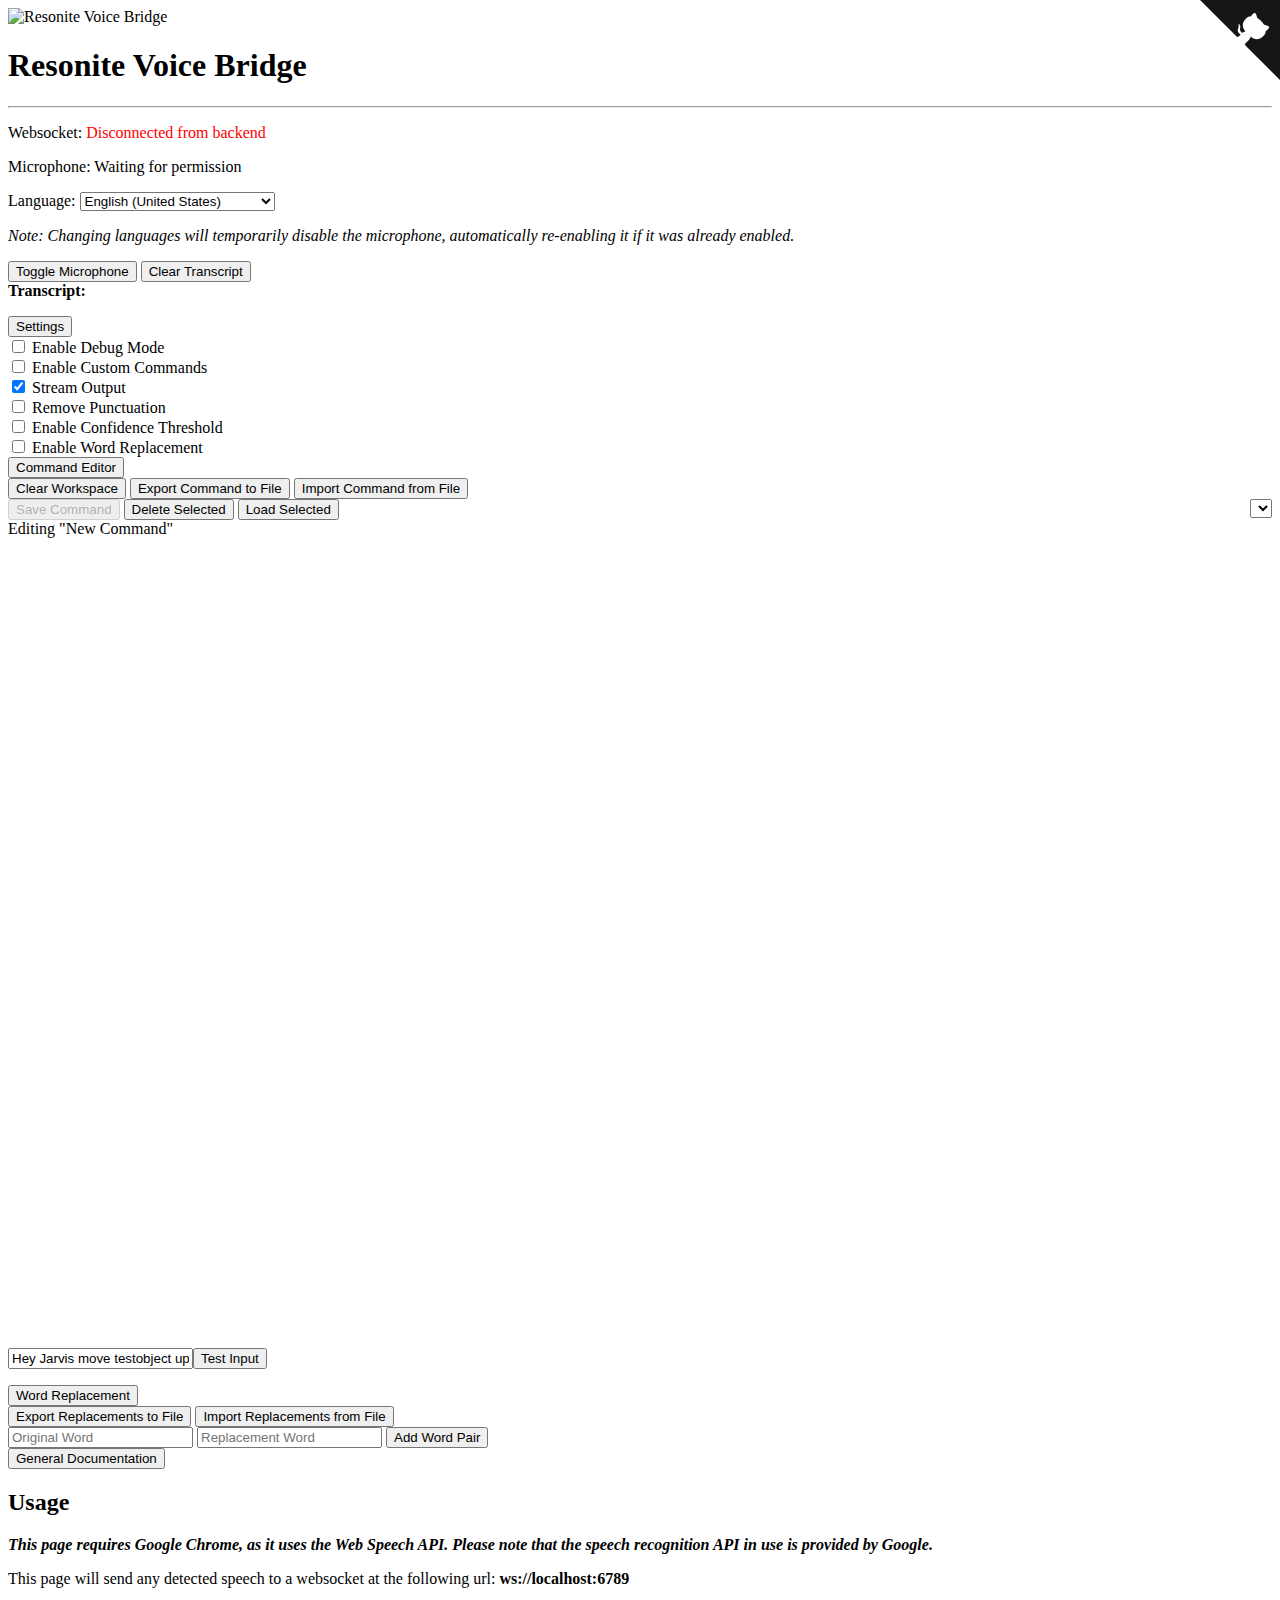
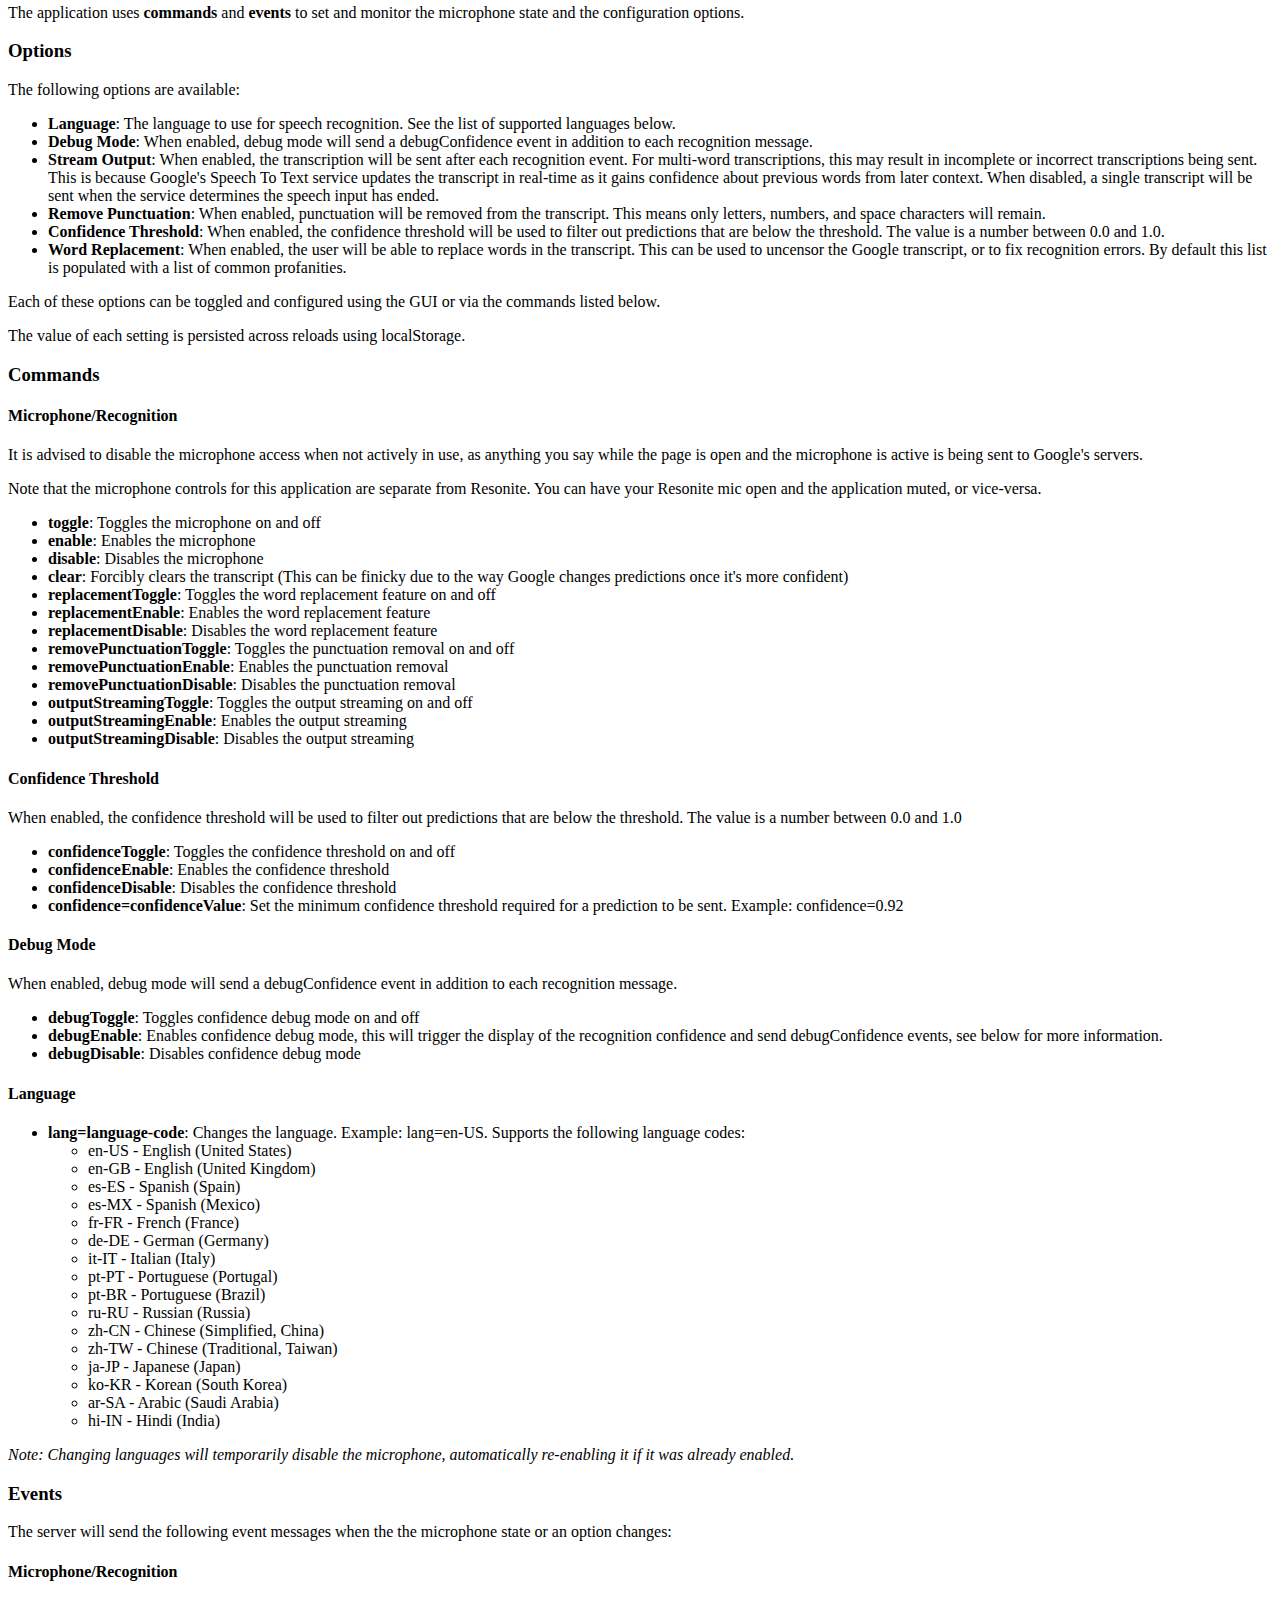
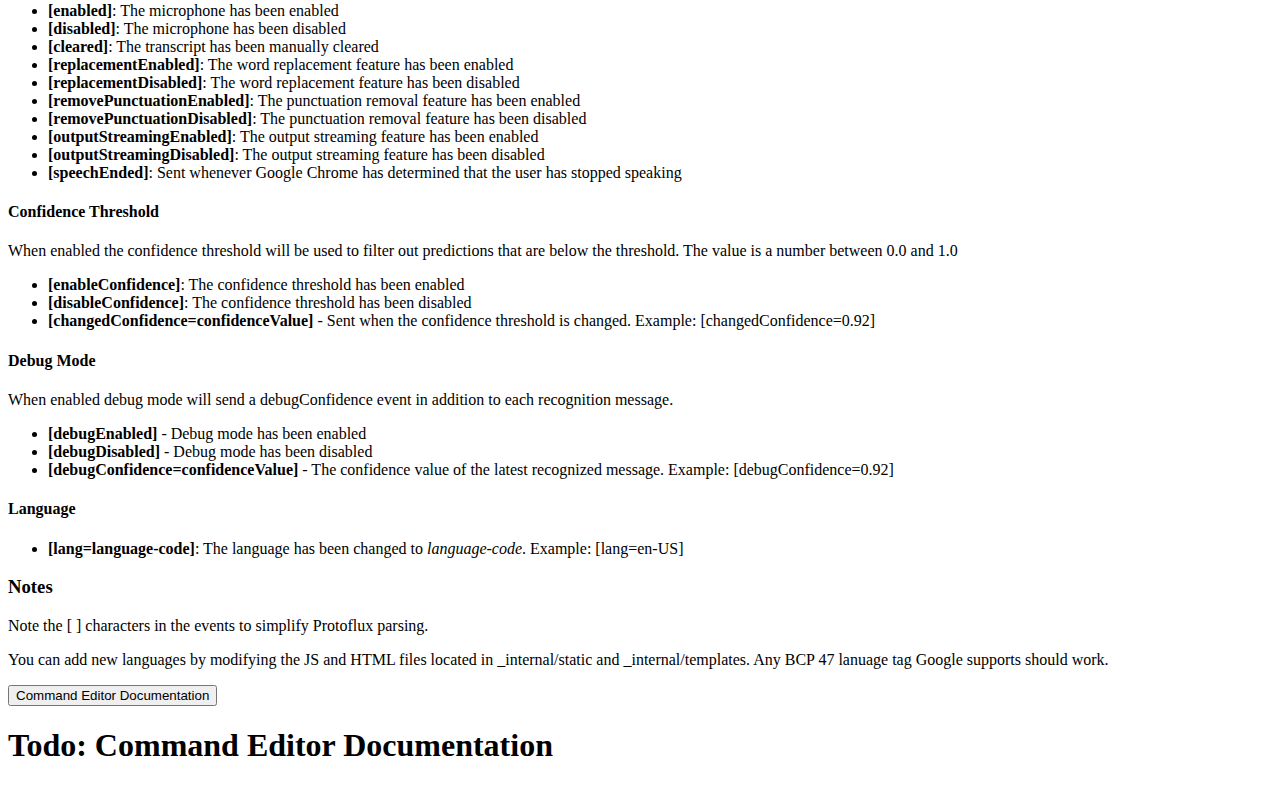
==== commit c7fcd6c4: "Reorg accordions" ====
--- a/templates/index.html
+++ b/templates/index.html
@@ -64,7 +64,120 @@
         </div>
 
         <div class="accordion">
-            <button class="accordion-button">Documentation</button>
+            <button class="accordion-button">Settings</button>
+            <div id="settingsContent" class="accordion-content">
+                <div id="settingsWrapper">
+                    <div>
+                        <label for="debugModeCheckbox" class="checkbox-label">
+                            <input type="checkbox" id="debugModeCheckbox" class="checkbox-input">
+                            Enable Debug Mode
+                        </label>
+                    </div>
+
+                    <div>
+                        <label for="customCommandsCheckbox" class="checkbox-label">
+                            <input type="checkbox" id="customCommandsCheckbox" class="checkbox-input">
+                            Enable Custom Commands
+                        </label>
+                    </div>
+
+                    <div>
+                        <label for="outputStreamingCheckbox" class="checkbox-label">
+                            <input type="checkbox" id="outputStreamingCheckbox" class="checkbox-input" checked>
+                            Stream Output
+                        </label>
+                    </div>
+
+                    <div>
+                        <label for="removePunctuationCheckbox" class="checkbox-label">
+                            <input type="checkbox" id="removePunctuationCheckbox" class="checkbox-input">
+                            Remove Punctuation
+                        </label>
+                    </div>
+
+                    <div>
+                        <label for="confidenceThresholdCheckbox" class="checkbox-label">
+                            <input type="checkbox" id="confidenceThresholdCheckbox" class="checkbox-input">
+                            Enable Confidence Threshold
+                        </label>
+                    </div>
+
+                    <div>
+                        <label for="wordReplacementCheckbox" class="checkbox-label">
+                            <input type="checkbox" id="wordReplacementCheckbox" class="checkbox-input">
+                            Enable Word Replacement
+                        </label>
+                    </div>
+                </div>
+            </div>
+        </div>
+
+        <div class="accordion">
+            <button class="accordion-button active">Command Editor</button>
+            <div id="commandEditorContent" class="accordion-content" style="display: block;">
+                <div>
+                    <button class="btn" id="clear-btn">Clear Workspace</button>
+                    <button class="btn" id="export-btn">Export Command to File</button>
+                    <button class="btn" id="import-btn">Import Command from File</button>
+                </div>
+                <div>
+                    <button class="btn" id="save-btn" disabled>Save Command</button>
+                    <button class="btn" id="delete-btn">Delete Selected</button>
+                    <button class="btn" id="load-selected-btn">Load Selected</button>
+                    <select id="saved-commands-dropdown" style="float: right;"></select>
+                </div>
+                <input type="file" id="file-input" style="display: none;" accept=".json">
+                <div id="editingBanner">Editing "<span id="command-name">New Command</span>" <span id="unsaved"
+                        style="display: none;">(Modified)</span>
+                </div>
+                <div id="blocklyDiv" style="height: 800px; width: 100%;"></div>
+
+                <xml id="toolbox" style="display: none">
+                    <block type="comment_block"></block>
+                    <block type="command_block"></block>
+                    <block type="no_trigger_command_block"></block>
+                    <block type="multi_trigger_command_block"></block>
+                    <block type="multi_trigger_command_text_block"></block>
+                    <block type="parameter_block"></block>
+                    <block type="text_block"></block>
+                    <block type="multi_text_block"></block>
+                    <block type="multi_text_text_block"></block>
+                </xml>
+
+                <div style="display: flex; margin-top: 10px;">
+                    <input type="text" id="validate-input" placeholder="Enter text here to test your command"
+                        value="Hey Jarvis move testobject up by 2 meters">
+                    <button class="btn" id="validate-btn">Test Input</button>
+                </div>
+
+                <div id="validationOutput">
+                    </p>
+                </div>
+            </div>
+        </div>
+
+        <div class="accordion">
+            <button class="accordion-button">Word Replacement</button>
+            <div id="wordReplacementContent" class="accordion-content">
+                <div id="wordReplacementContainer">
+                    <div>
+                        <button class="btn" id="exportWordDictBtn">Export Replacements to File</button>
+                        <button class="btn" id="importWordDictBtn">Import Replacements from File</button>
+                    </div>
+                    <div id="wordPairList"></div>
+                    <div id="addWordPairForm">
+                        <input type="text" id="originalWord" placeholder="Original Word">
+                        <input type="text" id="replacementWord" placeholder="Replacement Word">
+                        <button id="addWordPairBtn" class="btn">Add Word Pair</button>
+                    </div>
+                    <input type="file" id="wordDictFileInput" style="display:none;" accept=".json">
+
+                </div>
+            </div>
+        </div>
+
+        <div class="accordion">
+            <button class="accordion-button">General Documentation</button>
             <div id="documentationContent" class="accordion-content">
                 <h2>Usage</h2>
                 <p><strong><i>This page requires Google Chrome, as it uses the Web Speech API. Please note that the
@@ -264,118 +377,6 @@
             </div>
         </div>
 
-        <div class="accordion">
-            <button class="accordion-button active">Command Editor</button>
-            <div id="commandEditorContent" class="accordion-content" style="display: block;">
-                <div>
-                    <button class="btn" id="clear-btn">Clear Workspace</button>
-                    <button class="btn" id="export-btn">Export Command to File</button>
-                    <button class="btn" id="import-btn">Import Command from File</button>
-                </div>
-                <div>
-                    <button class="btn" id="save-btn" disabled>Save Command</button>
-                    <button class="btn" id="delete-btn">Delete Selected</button>
-                    <button class="btn" id="load-selected-btn">Load Selected</button>
-                    <select id="saved-commands-dropdown" style="float: right;"></select>
-                </div>
-                <input type="file" id="file-input" style="display: none;" accept=".json">
-                <div id="editingBanner">Editing "<span id="command-name">New Command</span>" <span id="unsaved"
-                        style="display: none;">(Modified)</span>
-                </div>
-                <div id="blocklyDiv" style="height: 800px; width: 100%;"></div>
-
-                <xml id="toolbox" style="display: none">
-                    <block type="comment_block"></block>
-                    <block type="command_block"></block>
-                    <block type="no_trigger_command_block"></block>
-                    <block type="multi_trigger_command_block"></block>
-                    <block type="multi_trigger_command_text_block"></block>
-                    <block type="parameter_block"></block>
-                    <block type="text_block"></block>
-                    <block type="multi_text_block"></block>
-                    <block type="multi_text_text_block"></block>
-                </xml>
-
-                <div style="display: flex; margin-top: 10px;">
-                    <input type="text" id="validate-input" placeholder="Enter text here to test your command"
-                        value="Hey Jarvis move testobject up by 2 meters">
-                    <button class="btn" id="validate-btn">Test Input</button>
-                </div>
-
-                <div id="validationOutput">
-                    </p>
-                </div>
-            </div>
-
-            <div class="accordion">
-                <button class="accordion-button">Word Replacement</button>
-                <div id="wordReplacementContent" class="accordion-content">
-                    <div id="wordReplacementContainer">
-                        <div>
-                            <button class="btn" id="exportWordDictBtn">Export Replacements to File</button>
-                            <button class="btn" id="importWordDictBtn">Import Replacements from File</button>
-                        </div>
-                        <div id="wordPairList"></div>
-                        <div id="addWordPairForm">
-                            <input type="text" id="originalWord" placeholder="Original Word">
-                            <input type="text" id="replacementWord" placeholder="Replacement Word">
-                            <button id="addWordPairBtn" class="btn">Add Word Pair</button>
-                        </div>
-                        <input type="file" id="wordDictFileInput" style="display:none;" accept=".json">
-
-                    </div>
-                </div>
-            </div>
-
-            <div class="accordion">
-                <button class="accordion-button">Settings</button>
-                <div id="settingsContent" class="accordion-content">
-                    <div id="settingsWrapper">
-                        <div>
-                            <label for="debugModeCheckbox" class="checkbox-label">
-                                <input type="checkbox" id="debugModeCheckbox" class="checkbox-input">
-                                Enable Debug Mode
-                            </label>
-                        </div>
-
-                        <div>
-                            <label for="customCommandsCheckbox" class="checkbox-label">
-                                <input type="checkbox" id="customCommandsCheckbox" class="checkbox-input">
-                                Enable Custom Commands
-                            </label>
-                        </div>
-
-                        <div>
-                            <label for="outputStreamingCheckbox" class="checkbox-label">
-                                <input type="checkbox" id="outputStreamingCheckbox" class="checkbox-input" checked>
-                                Stream Output
-                            </label>
-                        </div>
-
-                        <div>
-                            <label for="removePunctuationCheckbox" class="checkbox-label">
-                                <input type="checkbox" id="removePunctuationCheckbox" class="checkbox-input">
-                                Remove Punctuation
-                            </label>
-                        </div>
-
-                        <div>
-                            <label for="confidenceThresholdCheckbox" class="checkbox-label">
-                                <input type="checkbox" id="confidenceThresholdCheckbox" class="checkbox-input">
-                                Enable Confidence Threshold
-                            </label>
-                        </div>
-
-                        <div>
-                            <label for="wordReplacementCheckbox" class="checkbox-label">
-                                <input type="checkbox" id="wordReplacementCheckbox" class="checkbox-input">
-                                Enable Word Replacement
-                            </label>
-                        </div>
-                    </div>
-                </div>
-            </div>
-        </div>
         <script src="https://unpkg.com/blockly/blockly.min.js"></script>
         <script type="text/javascript" src="/static/editor.js"></script>
         <script type="text/javascript" src="/static/index.js"></script>
